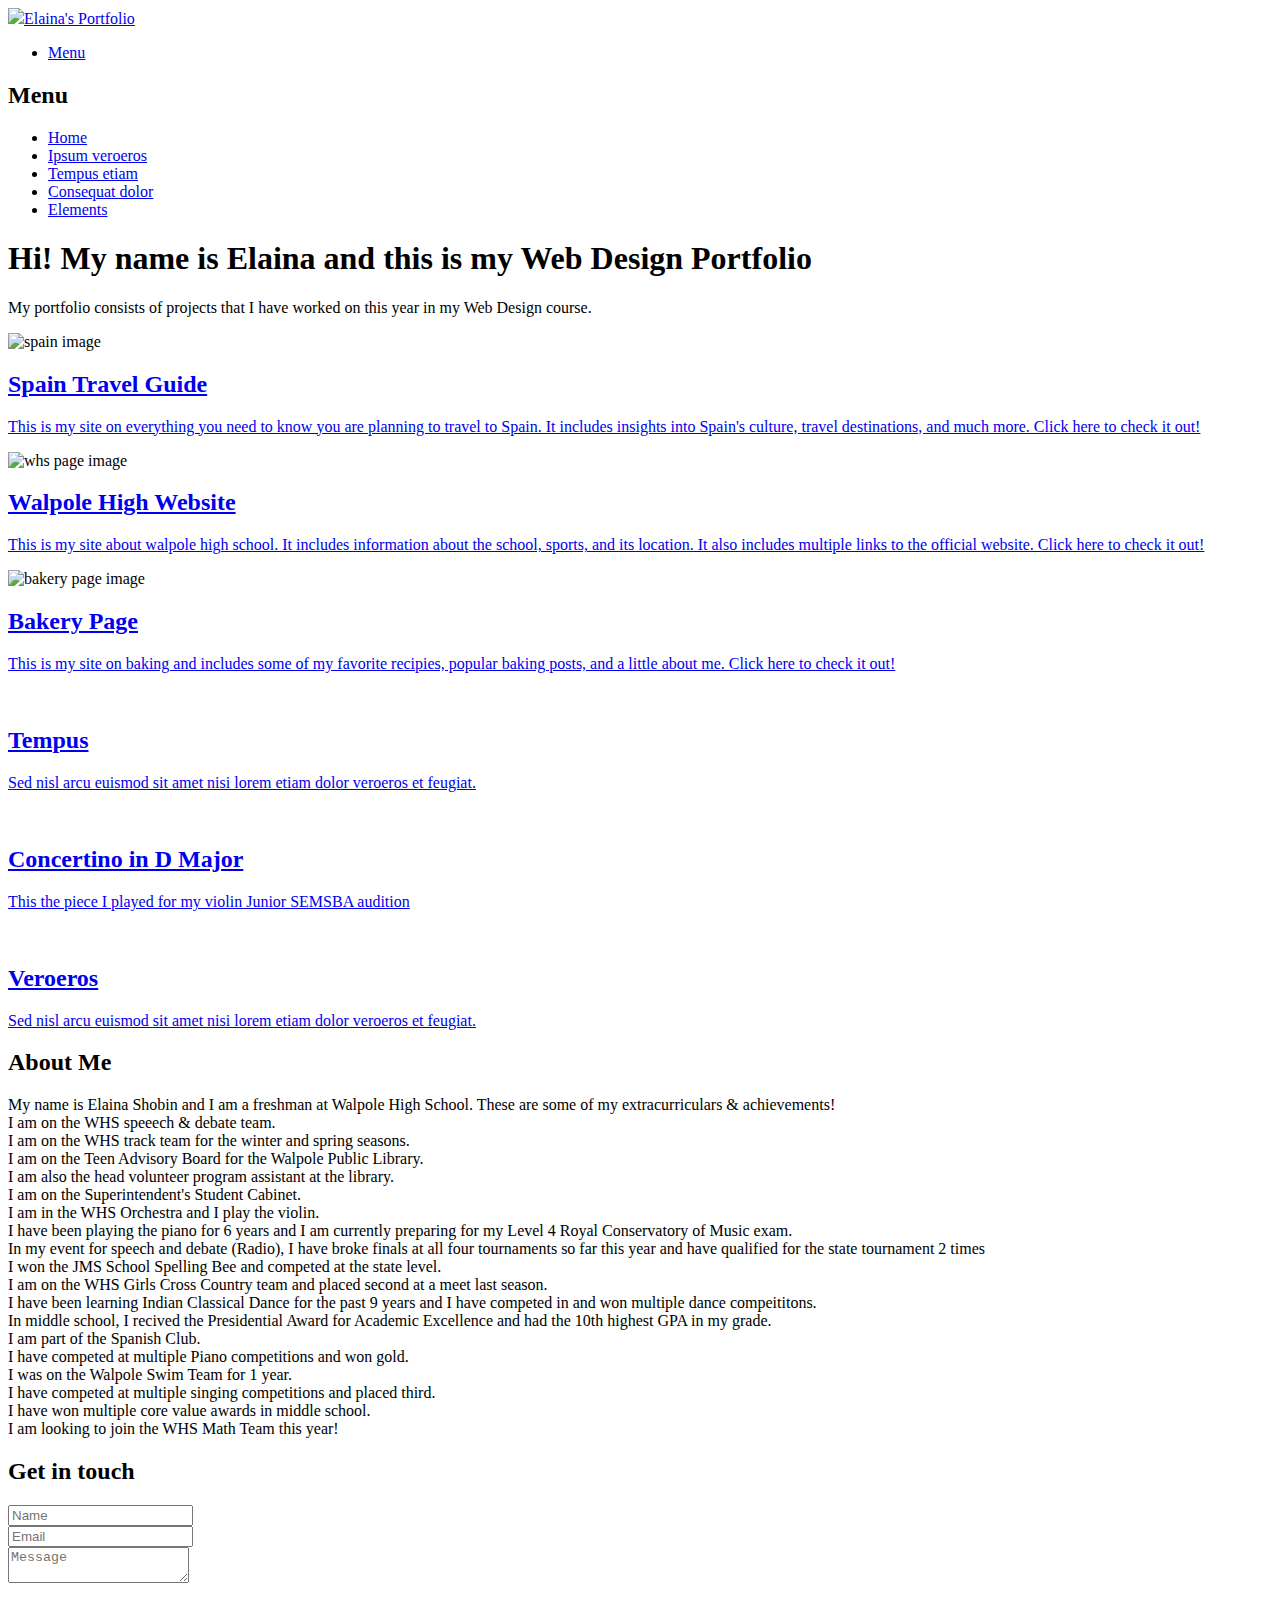
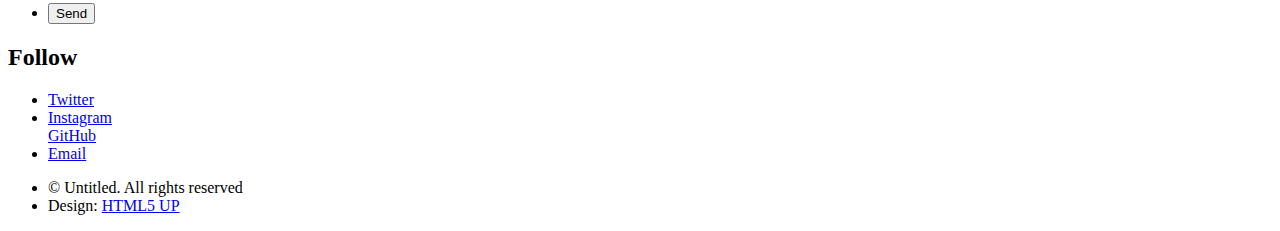
==== index.html @ ba22cdda "Add files via upload" ====
<!DOCTYPE HTML>
<!--
	Phantom by HTML5 UP
	html5up.net | @ajlkn
	Free for personal and commercial use under the CCA 3.0 license (html5up.net/license)
-->
<html>
	<head>
		<title>Elaina's Portfolio</title>
		<meta charset="utf-8" />
		<meta name="viewport" content="width=device-width, initial-scale=1, user-scalable=no" />
		<link rel="stylesheet" href="assets/css/main.css" />
		<noscript><link rel="stylesheet" href="assets/css/noscript.css" /></noscript>
	</head>
	<body class="is-preload">
		<!-- Wrapper -->
			<div id="wrapper">

				<!-- Header -->
					<header id="header">
						<div class="inner">

							<!-- Logo -->
								<a href="index.html" class="logo">
									<img src="images/Elaina Shobin (1).png" <h1>Elaina's Portfolio</h1>
								</a>

							<!-- Nav -->
								<nav>
									<ul>
										<li><a href="#menu">Menu</a></li>
									</ul>
								</nav>

						</div>
					</header>

				<!-- Menu -->
					<nav id="menu">
						<h2>Menu</h2>
						<ul>
							<li><a href="index.html">Home</a></li>
							<li><a href="generic.html">Ipsum veroeros</a></li>
							<li><a href="generic.html">Tempus etiam</a></li>
							<li><a href="generic.html">Consequat dolor</a></li>
							<li><a href="elements.html">Elements</a></li>
						</ul>
					</nav>

				<!-- Main -->
					<div id="main">
						<div class="inner">
							<header>
								<h1>Hi! My name is Elaina and this is my Web Design Portfolio</h1>
								<p>My portfolio consists of projects that I have worked on this year in my Web Design course.</p>
							</header>
							<section class="tiles">
								<article class="style1">
									<span class="image">
										<img src="images/spain.png" alt="spain image" />
									</span>
									<a href="generic.html">
										<h2>Spain Travel Guide</h2>
										<div class="content">
											<p>This is my site on everything you need to know you are planning to travel to Spain. It includes insights into Spain's culture, travel destinations, and much more. Click here to check it out! </p>
										</div>
									</a>
								</article>
								<article class="style2">
									<span class="image">
										<img src="images/whs_page.png" alt="whs page image" />
									</span>
									<a href="generic.html">
										<h2>Walpole High Website</h2>
										<div class="content">
											<p>This is my site about walpole high school. It includes information about the school, sports, and its location. It also includes multiple links to the official website. Click here to check it out!</p>
										</div>
									</a>
								</article>
								<article class="style3">
									<span class="image">
										<img src="images/bakery_img_FINAL.png" alt="bakery page image" />
									</span>
									<a href="generic.html">
										<h2>Bakery Page</h2>
										<div class="content">
											<p>This is my site on baking and includes some of my favorite recipies, popular baking posts, and a little about me. Click here to check it out!</p>
										</div>
									</a>
								</article>
								<article class="style4">
									<span class="image">
										<img src="images/pic04.jpg" alt="" />
									</span>
									<a href="generic.html">
										<h2>Tempus</h2>
										<div class="content">
											<p>Sed nisl arcu euismod sit amet nisi lorem etiam dolor veroeros et feugiat.</p>
										</div>
									</a>
								</article>
								<article class="style5">
									<span class="image">
										<img src="images/concertino-img_FINAL.png" alt="" />
									</span>
									<a href="generic.html">
										<h2>Concertino in D Major</h2>
										<div class="content">
											<p>This the piece I played for my violin Junior SEMSBA audition</p>
										</div>
									</a>
								</article>
								<article class="style6">
									<span class="image">
										<img src="images/pic06.jpg" alt="" />
									</span>
									<a href="generic.html">
										<h2>Veroeros</h2>
										<div class="content">
											<p>Sed nisl arcu euismod sit amet nisi lorem etiam dolor veroeros et feugiat.</p>
										</div>
									</a>
								</article>
							</section>
						</div>
					</div>

				<!-- Footer -->
					<footer id="footer">
						<div class="inner">
							<section>
								<h2>About Me</h2>
								<p>My name is Elaina Shobin and I am a freshman at Walpole High School. These are some of my extracurriculars  &  achievements!<br>
									I am on the WHS speeech & debate team.<br>I am on the WHS track team for the winter and spring seasons.<br>I am on the Teen Advisory Board for the Walpole Public Library.<br>I am also the head volunteer program assistant at the library.<br>I am on the Superintendent's Student Cabinet.<br>I am in the WHS Orchestra and I play the violin.<br>I have been playing the piano for 6 years and I am currently preparing for my Level 4 Royal Conservatory of Music exam.<br>In my event for speech and debate (Radio), I have broke finals at all four tournaments so far this year and have qualified for the state tournament 2 times<br>I won the JMS School Spelling Bee and competed at the state level.<br>I am on the WHS Girls Cross Country team and placed second at a meet last season.<br>	I have been learning Indian Classical Dance for the past 9 years and I have competed in and won multiple dance compeititons.<br>In middle school, I recived the Presidential Award for Academic Excellence and had the 10th highest GPA in my grade.<br>I am part of the Spanish Club.<br> I have competed at multiple Piano competitions and won gold.<br>I was on the Walpole Swim Team for 1 year.<br>I have competed at multiple singing competitions and placed third.<br>I have won multiple core value awards in middle school.<br>I am looking to join the WHS Math Team this year!
								</p>
								<h2>Get in touch</h2>
								<form method="post" action="#">
									<div class="fields">
										<div class="field half">
											<input type="text" name="name" id="name" placeholder="Name" />
										</div>
										<div class="field half">
											<input type="email" name="email" id="email" placeholder="Email" />
										</div>
										<div class="field">
											<textarea name="message" id="message" placeholder="Message"></textarea>
										</div>
									</div>
									<ul class="actions">
										<li><input type="submit" value="Send" class="primary" /></li>
									</ul>
								</form>
							</section>
							<section>
								<h2>Follow</h2>
								<ul class="icons">
									<li><a href="https://x.com/i/flow/login?redirect_after_login=%2Fwalpolehs" class="icon brands style2 fa-twitter"><span class="label">Twitter</span></a></li>
									<li><a href="https://www.instagram.com/walpolehighschool/?hl=en" class="icon brands style2 fa-instagram"><span class="label">Instagram</span></a></li
									<li><a href="https://github.com/eshobin/shobin" class="icon brands style2 fa-github"><span class="label">GitHub</span></a></li>
									<li><a href="https://mail.google.com/mail/u/0/#inbox?compose=GTvVlcSPFqvSFSxKJWTfqXMXwnQZLWRVCQTXRkSCLfzngDRxFCkPfwddgwDbdWrVbcLgDqBBcHBKj" class="icon solid style2 fa-envelope"><span class="label">Email</span></a></li>
								</ul>
							</section>
							<ul class="copyright">
								<li>&copy; Untitled. All rights reserved</li><li>Design: <a href="http://html5up.net">HTML5 UP</a></li>
							</ul>
						</div>
					</footer>

			</div>

		<!-- Scripts -->
			<script src="assets/js/jquery.min.js"></script>
			<script src="assets/js/browser.min.js"></script>
			<script src="assets/js/breakpoints.min.js"></script>
			<script src="assets/js/util.js"></script>
			<script src="assets/js/main.js"></script>

	</body>
</html>
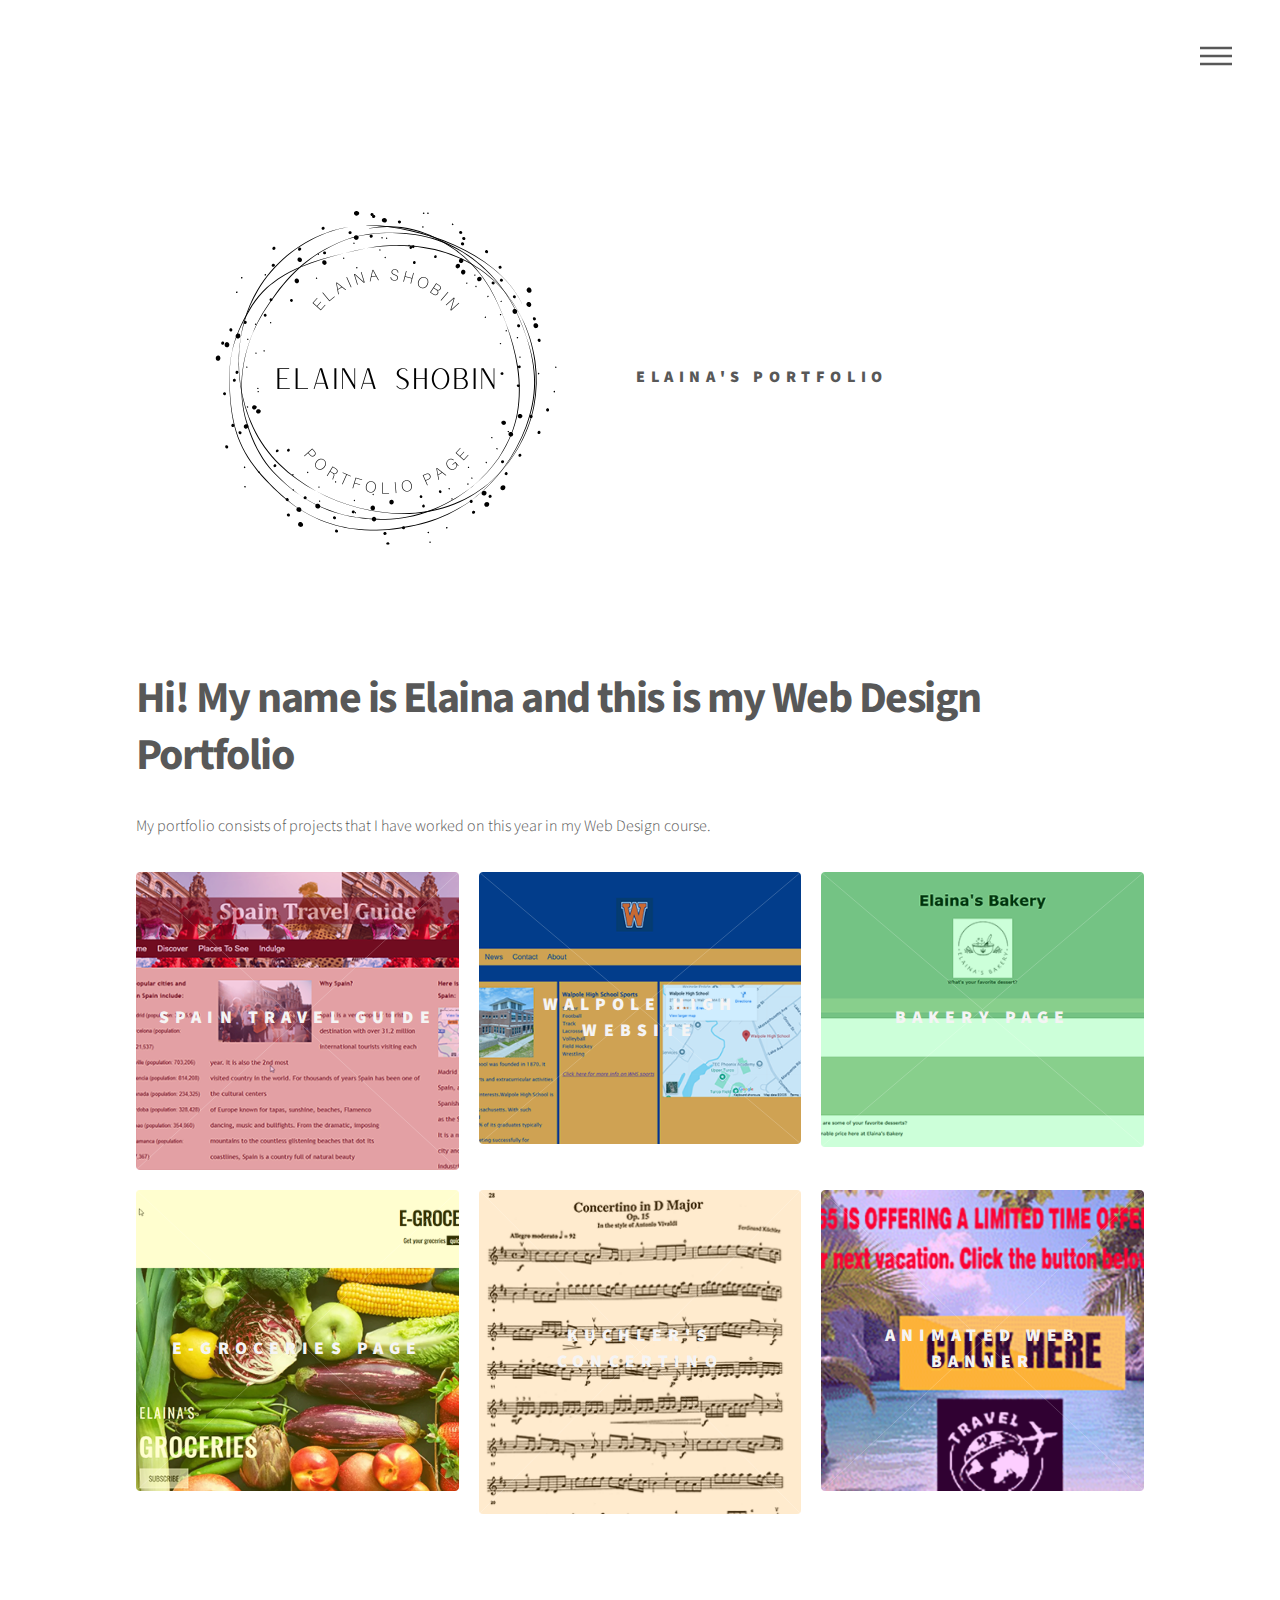
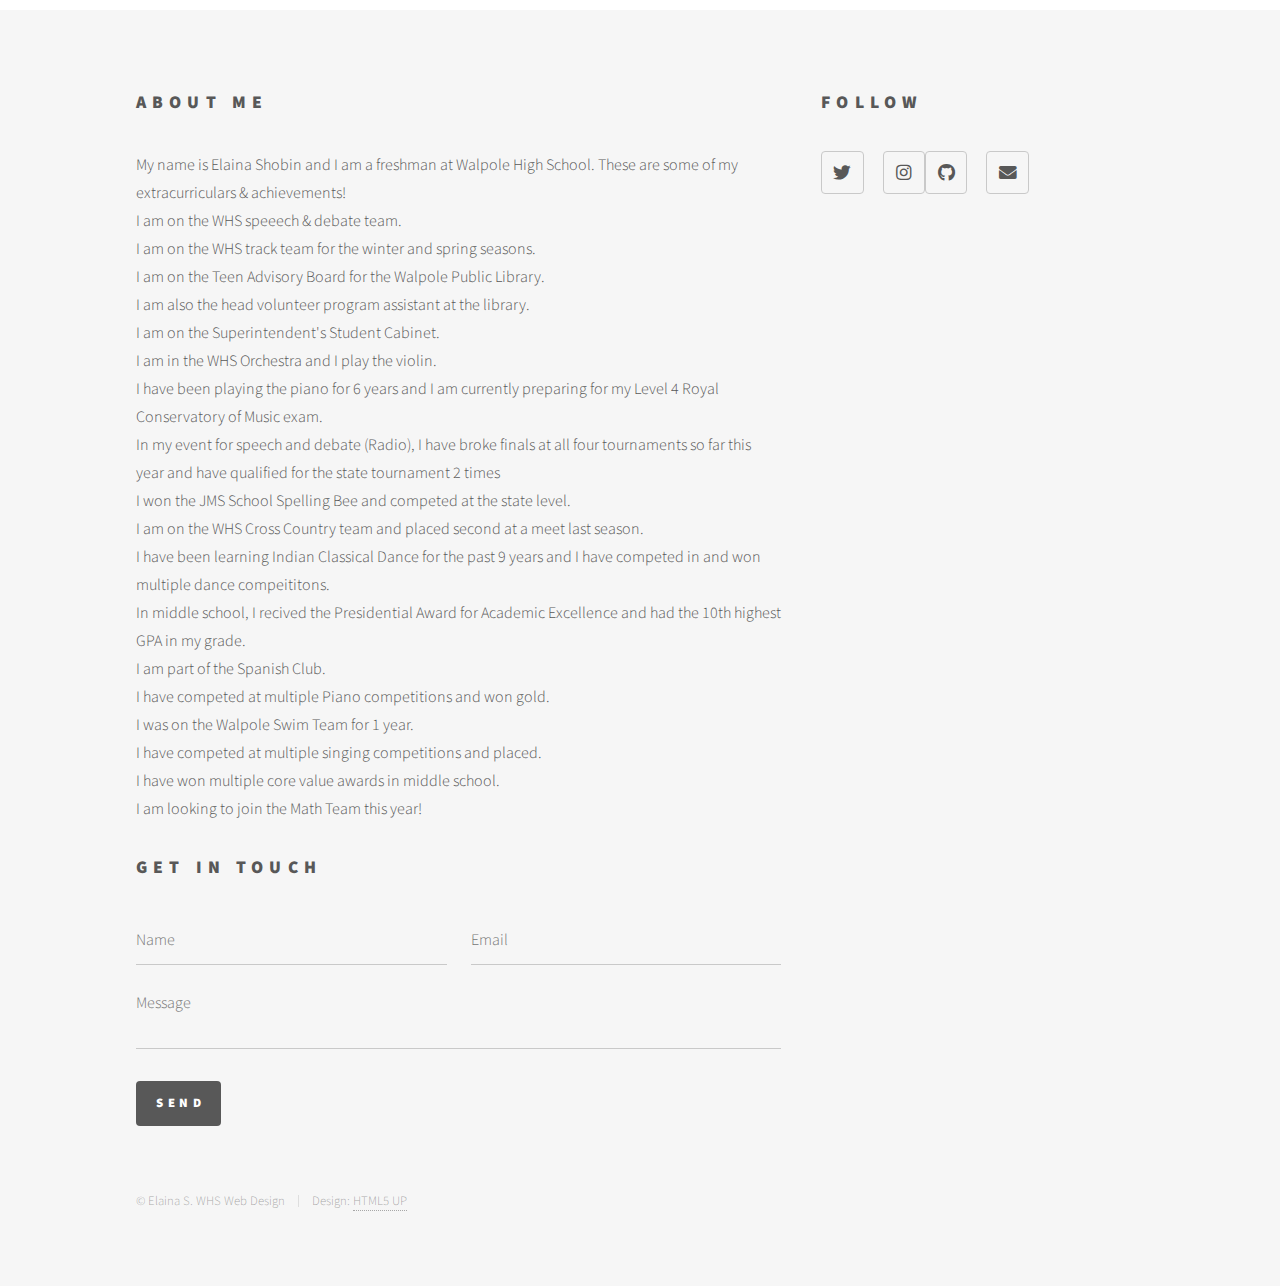
==== commit 89884b15: "Add files via upload" ====
--- a/index.html
+++ b/index.html
@@ -40,10 +40,12 @@
 						<h2>Menu</h2>
 						<ul>
 							<li><a href="index.html">Home</a></li>
-							<li><a href="generic.html">Ipsum veroeros</a></li>
-							<li><a href="generic.html">Tempus etiam</a></li>
-							<li><a href="generic.html">Consequat dolor</a></li>
-							<li><a href="elements.html">Elements</a></li>
+							<li><a href="https://eshobin.github.io/TravelSpain/">Spain Travel Guide</a></li>
+							<li><a href="https://eshobin.github.io/WHSpage/">Walpole High Website</a></li>
+							<li><a href="https://eshobin.github.io/OnePager/">Bakery Page</a></li>
+							<li><a href="https://eshobin.github.io/e-groceries/">E-Groceries Page</a></li>
+							<li><a href="generic.html">Concertino in D Major</a></li>
+							<li><a href="elements.html">Animated Web Banner</a></li>
 						</ul>
 					</nav>
 
@@ -59,7 +61,7 @@
 									<span class="image">
 										<img src="images/spain.png" alt="spain image" />
 									</span>
-									<a href="generic.html">
+									<a href="https://eshobin.github.io/TravelSpain/">
 										<h2>Spain Travel Guide</h2>
 										<div class="content">
 											<p>This is my site on everything you need to know you are planning to travel to Spain. It includes insights into Spain's culture, travel destinations, and much more. Click here to check it out! </p>
@@ -70,7 +72,7 @@
 									<span class="image">
 										<img src="images/whs_page.png" alt="whs page image" />
 									</span>
-									<a href="generic.html">
+									<a href="https://eshobin.github.io/WHSpage/">
 										<h2>Walpole High Website</h2>
 										<div class="content">
 											<p>This is my site about walpole high school. It includes information about the school, sports, and its location. It also includes multiple links to the official website. Click here to check it out!</p>
@@ -81,7 +83,7 @@
 									<span class="image">
 										<img src="images/bakery_img_FINAL.png" alt="bakery page image" />
 									</span>
-									<a href="generic.html">
+									<a href="https://eshobin.github.io/OnePager/">
 										<h2>Bakery Page</h2>
 										<div class="content">
 											<p>This is my site on baking and includes some of my favorite recipies, popular baking posts, and a little about me. Click here to check it out!</p>
@@ -90,34 +92,34 @@
 								</article>
 								<article class="style4">
 									<span class="image">
-										<img src="images/pic04.jpg" alt="" />
+										<img src="images/w3css_img.png" alt="e-groceries image" />
 									</span>
-									<a href="generic.html">
-										<h2>Tempus</h2>
+									<a href="https://eshobin.github.io/e-groceries/">
+										<h2>E-Groceries Page</h2>
 										<div class="content">
-											<p>Sed nisl arcu euismod sit amet nisi lorem etiam dolor veroeros et feugiat.</p>
+											<p>This is my w3css groceries site. It includes a few posts and information on upcoming sales and prices, as well as some new locations opening up soon. Click here to check it out!</p>
 										</div>
 									</a>
 								</article>
 								<article class="style5">
 									<span class="image">
-										<img src="images/concertino-img_FINAL.png" alt="" />
+										<img src="images/concertino-img_FINAL.png" alt="concertino image" />
 									</span>
 									<a href="generic.html">
-										<h2>Concertino in D Major</h2>
+										<h2>Kuchler's Concertino</h2>
 										<div class="content">
-											<p>This the piece I played for my violin Junior SEMSBA audition</p>
+											<p>This the piece I played for my violin Junior SEMSBA audition. Click here to check it out!</p>
 										</div>
 									</a>
 								</article>
 								<article class="style6">
 									<span class="image">
-										<img src="images/pic06.jpg" alt="" />
+										<img src="images/animatedBanner_img.png" alt="animated web banner image" />
 									</span>
-									<a href="generic.html">
-										<h2>Veroeros</h2>
+									<a href="images/creative_ad.gif">
+										<h2>Animated Web Banner</h2>
 										<div class="content">
-											<p>Sed nisl arcu euismod sit amet nisi lorem etiam dolor veroeros et feugiat.</p>
+											<p>This is an animated advertisement I created using Adobe Animate. It advertises for a travel agency and limited offer. Click here to check it out!</p>
 										</div>
 									</a>
 								</article>
@@ -131,7 +133,7 @@
 							<section>
 								<h2>About Me</h2>
 								<p>My name is Elaina Shobin and I am a freshman at Walpole High School. These are some of my extracurriculars  &  achievements!<br>
-									I am on the WHS speeech & debate team.<br>I am on the WHS track team for the winter and spring seasons.<br>I am on the Teen Advisory Board for the Walpole Public Library.<br>I am also the head volunteer program assistant at the library.<br>I am on the Superintendent's Student Cabinet.<br>I am in the WHS Orchestra and I play the violin.<br>I have been playing the piano for 6 years and I am currently preparing for my Level 4 Royal Conservatory of Music exam.<br>In my event for speech and debate (Radio), I have broke finals at all four tournaments so far this year and have qualified for the state tournament 2 times<br>I won the JMS School Spelling Bee and competed at the state level.<br>I am on the WHS Girls Cross Country team and placed second at a meet last season.<br>	I have been learning Indian Classical Dance for the past 9 years and I have competed in and won multiple dance compeititons.<br>In middle school, I recived the Presidential Award for Academic Excellence and had the 10th highest GPA in my grade.<br>I am part of the Spanish Club.<br> I have competed at multiple Piano competitions and won gold.<br>I was on the Walpole Swim Team for 1 year.<br>I have competed at multiple singing competitions and placed third.<br>I have won multiple core value awards in middle school.<br>I am looking to join the WHS Math Team this year!
+									I am on the WHS speeech & debate team.<br>I am on the WHS track team for the winter and spring seasons.<br>I am on the Teen Advisory Board for the Walpole Public Library.<br>I am also the head volunteer program assistant at the library.<br>I am on the Superintendent's Student Cabinet.<br>I am in the WHS Orchestra and I play the violin.<br>I have been playing the piano for 6 years and I am currently preparing for my Level 4 Royal Conservatory of Music exam.<br>In my event for speech and debate (Radio), I have broke finals at all four tournaments so far this year and have qualified for the state tournament 2 times<br>I won the JMS School Spelling Bee and competed at the state level.<br>I am on the WHS Cross Country team and placed second at a meet last season.<br>	I have been learning Indian Classical Dance for the past 9 years and I have competed in and won multiple dance compeititons.<br>In middle school, I recived the Presidential Award for Academic Excellence and had the 10th highest GPA in my grade.<br>I am part of the Spanish Club.<br> I have competed at multiple Piano competitions and won gold.<br>I was on the Walpole Swim Team for 1 year.<br>I have competed at multiple singing competitions and placed.<br>I have won multiple core value awards in middle school.<br>I am looking to join the Math Team this year!
 								</p>
 								<h2>Get in touch</h2>
 								<form method="post" action="#">
@@ -156,12 +158,12 @@
 								<ul class="icons">
 									<li><a href="https://x.com/i/flow/login?redirect_after_login=%2Fwalpolehs" class="icon brands style2 fa-twitter"><span class="label">Twitter</span></a></li>
 									<li><a href="https://www.instagram.com/walpolehighschool/?hl=en" class="icon brands style2 fa-instagram"><span class="label">Instagram</span></a></li
-									<li><a href="https://github.com/eshobin/shobin" class="icon brands style2 fa-github"><span class="label">GitHub</span></a></li>
+									<li><a href="https://github.com/eshobin" class="icon brands style2 fa-github"><span class="label">GitHub</span></a></li>
 									<li><a href="https://mail.google.com/mail/u/0/#inbox?compose=GTvVlcSPFqvSFSxKJWTfqXMXwnQZLWRVCQTXRkSCLfzngDRxFCkPfwddgwDbdWrVbcLgDqBBcHBKj" class="icon solid style2 fa-envelope"><span class="label">Email</span></a></li>
 								</ul>
 							</section>
 							<ul class="copyright">
-								<li>&copy; Untitled. All rights reserved</li><li>Design: <a href="http://html5up.net">HTML5 UP</a></li>
+								<li>&copy; Elaina S. WHS Web Design</li><li>Design: <a href="http://html5up.net">HTML5 UP</a></li>
 							</ul>
 						</div>
 					</footer>
--- a/assets/css/main.css
+++ b/assets/css/main.css
@@ -0,0 +1,3329 @@
+@import url(fontawesome-all.min.css);
+@import url("https://fonts.googleapis.com/css?family=Source+Sans+Pro:300,700,900");
+
+/*
+	Phantom by HTML5 UP
+	html5up.net | @ajlkn
+	Free for personal and commercial use under the CCA 3.0 license (html5up.net/license)
+*/
+
+html, body, div, span, applet, object,
+iframe, h1, h2, h3, h4, h5, h6, p, blockquote,
+pre, a, abbr, acronym, address, big, cite,
+code, del, dfn, em, img, ins, kbd, q, s, samp,
+small, strike, strong, sub, sup, tt, var, b,
+u, i, center, dl, dt, dd, ol, ul, li, fieldset,
+form, label, legend, table, caption, tbody,
+tfoot, thead, tr, th, td, article, aside,
+canvas, details, embed, figure, figcaption,
+footer, header, hgroup, menu, nav, output, ruby,
+section, summary, time, mark, audio, video {
+	margin: 0;
+	padding: 0;
+	border: 0;
+	font-size: 100%;
+	font: inherit;
+	vertical-align: baseline;}
+
+article, aside, details, figcaption, figure,
+footer, header, hgroup, menu, nav, section {
+	display: block;}
+
+body {
+	line-height: 1;
+}
+
+ol, ul {
+	list-style: none;
+}
+
+blockquote, q {
+	quotes: none;
+}
+
+	blockquote:before, blockquote:after, q:before, q:after {
+		content: '';
+		content: none;
+	}
+
+table {
+	border-collapse: collapse;
+	border-spacing: 0;
+}
+
+body {
+	-webkit-text-size-adjust: none;
+}
+
+mark {
+	background-color: transparent;
+	color: inherit;
+}
+
+input::-moz-focus-inner {
+	border: 0;
+	padding: 0;
+}
+
+input, select, textarea {
+	-moz-appearance: none;
+	-webkit-appearance: none;
+	-ms-appearance: none;
+	appearance: none;
+}
+
+/* Basic */
+
+	@-ms-viewport {
+		width: device-width;
+	}
+
+	body {
+		-ms-overflow-style: scrollbar;
+	}
+
+	@media screen and (max-width: 480px) {
+
+		html, body {
+			min-width: 320px;
+		}
+
+	}
+
+	html {
+		box-sizing: border-box;
+	}
+
+	*, *:before, *:after {
+		box-sizing: inherit;
+	}
+
+	body {
+		background: #ffffff;
+	}
+
+		body.is-preload *, body.is-preload *:before, body.is-preload *:after {
+			-moz-animation: none !important;
+			-webkit-animation: none !important;
+			-ms-animation: none !important;
+			animation: none !important;
+			-moz-transition: none !important;
+			-webkit-transition: none !important;
+			-ms-transition: none !important;
+			transition: none !important;
+		}
+
+/* Type */
+
+	body, input, select, textarea {
+		color: #585858;
+		font-family: "Source Sans Pro", Helvetica, sans-serif;
+		font-size: 16pt;
+		font-weight: 300;
+		line-height: 1.75;
+	}
+
+		@media screen and (max-width: 1680px) {
+
+			body, input, select, textarea {
+				font-size: 14pt;
+			}
+
+		}
+
+		@media screen and (max-width: 1280px) {
+
+			body, input, select, textarea {
+				font-size: 12pt;
+			}
+
+		}
+
+	a {
+		-moz-transition: border-bottom-color 0.2s ease, color 0.2s ease;
+		-webkit-transition: border-bottom-color 0.2s ease, color 0.2s ease;
+		-ms-transition: border-bottom-color 0.2s ease, color 0.2s ease;
+		transition: border-bottom-color 0.2s ease, color 0.2s ease;
+		text-decoration: none;
+		color: #585858;
+		border-bottom: dotted 1px rgba(88, 88, 88, 0.5);
+	}
+
+		a:hover {
+			border-bottom-color: transparent;
+			color: #f2849e00 !important;
+		}
+
+	strong, b {
+		font-weight: 900;
+	}
+
+	em, i {
+		font-style: italic;
+	}
+
+	p {
+		margin: 0 0 2em 0;
+	}
+
+	h1 {
+		font-size: 2.75em;
+		font-weight: 700;
+		line-height: 1.3;
+		margin: 0 0 1em 0;
+		letter-spacing: -0.035em;
+	}
+
+		h1 a {
+			color: inherit;
+		}
+
+		@media screen and (max-width: 736px) {
+
+			h1 {
+				font-size: 2em;
+				margin: 0 0 1em 0;
+			}
+
+		}
+
+		@media screen and (max-width: 360px) {
+
+			h1 {
+				font-size: 1.75em;
+			}
+
+		}
+
+	h2, h3, h4, h5, h6 {
+		font-weight: 900;
+		line-height: 1.5;
+		margin: 0 0 2em 0;
+		text-transform: uppercase;
+		letter-spacing: 0.35em;
+	}
+
+		h2 a, h3 a, h4 a, h5 a, h6 a {
+			color: inherit;
+		}
+
+	h2 {
+		font-size: 1.1em;
+	}
+
+	h3 {
+		font-size: 1em;
+	}
+
+	h4 {
+		font-size: 0.8em;
+	}
+
+	h5 {
+		font-size: 0.8em;
+	}
+
+	h6 {
+		font-size: 0.8em;
+	}
+
+	@media screen and (max-width: 980px) {
+
+		h1 br, h2 br, h3 br, h4 br, h5 br, h6 br {
+			display: none;
+		}
+
+	}
+
+	@media screen and (max-width: 736px) {
+
+		h2 {
+			font-size: 1em;
+		}
+
+		h3 {
+			font-size: 0.8em;
+		}
+
+	}
+
+	sub {
+		font-size: 0.8em;
+		position: relative;
+		top: 0.5em;
+	}
+
+	sup {
+		font-size: 0.8em;
+		position: relative;
+		top: -0.5em;
+	}
+
+	blockquote {
+		border-left: solid 4px #c9c9c9;
+		font-style: italic;
+		margin: 0 0 2em 0;
+		padding: 0.5em 0 0.5em 2em;
+	}
+
+	code {
+		background: rgba(144, 144, 144, 0.075);
+		border-radius: 4px;
+		border: solid 1px #c9c9c9;
+		font-family: "Courier New", monospace;
+		font-size: 0.9em;
+		margin: 0 0.25em;
+		padding: 0.25em 0.65em;
+	}
+
+	pre {
+		-webkit-overflow-scrolling: touch;
+		font-family: "Courier New", monospace;
+		font-size: 0.9em;
+		margin: 0 0 2em 0;
+	}
+
+		pre code {
+			display: block;
+			line-height: 1.75;
+			padding: 1em 1.5em;
+			overflow-x: auto;
+		}
+
+	hr {
+		border: 0;
+		border-bottom: solid 1px #c9c9c9;
+		margin: 2em 0;
+	}
+
+		hr.major {
+			margin: 3em 0;
+		}
+
+	.align-left {
+		text-align: left;
+	}
+
+	.align-center {
+		text-align: center;
+	}
+
+	.align-right {
+		text-align: right;
+	}
+
+/* Row */
+
+	.row {
+		display: flex;
+		flex-wrap: wrap;
+		box-sizing: border-box;
+		align-items: stretch;
+	}
+
+		.row > * {
+			box-sizing: border-box;
+		}
+
+		.row.gtr-uniform > * > :last-child {
+			margin-bottom: 0;
+		}
+
+		.row.aln-left {
+			justify-content: flex-start;
+		}
+
+		.row.aln-center {
+			justify-content: center;
+		}
+
+		.row.aln-right {
+			justify-content: flex-end;
+		}
+
+		.row.aln-top {
+			align-items: flex-start;
+		}
+
+		.row.aln-middle {
+			align-items: center;
+		}
+
+		.row.aln-bottom {
+			align-items: flex-end;
+		}
+
+		.row > .imp {
+			order: -1;
+		}
+
+		.row > .col-1 {
+			width: 8.33333%;
+		}
+
+		.row > .off-1 {
+			margin-left: 8.33333%;
+		}
+
+		.row > .col-2 {
+			width: 16.66667%;
+		}
+
+		.row > .off-2 {
+			margin-left: 16.66667%;
+		}
+
+		.row > .col-3 {
+			width: 25%;
+		}
+
+		.row > .off-3 {
+			margin-left: 25%;
+		}
+
+		.row > .col-4 {
+			width: 33.33333%;
+		}
+
+		.row > .off-4 {
+			margin-left: 33.33333%;
+		}
+
+		.row > .col-5 {
+			width: 41.66667%;
+		}
+
+		.row > .off-5 {
+			margin-left: 41.66667%;
+		}
+
+		.row > .col-6 {
+			width: 50%;
+		}
+
+		.row > .off-6 {
+			margin-left: 50%;
+		}
+
+		.row > .col-7 {
+			width: 58.33333%;
+		}
+
+		.row > .off-7 {
+			margin-left: 58.33333%;
+		}
+
+		.row > .col-8 {
+			width: 66.66667%;
+		}
+
+		.row > .off-8 {
+			margin-left: 66.66667%;
+		}
+
+		.row > .col-9 {
+			width: 75%;
+		}
+
+		.row > .off-9 {
+			margin-left: 75%;
+		}
+
+		.row > .col-10 {
+			width: 83.33333%;
+		}
+
+		.row > .off-10 {
+			margin-left: 83.33333%;
+		}
+
+		.row > .col-11 {
+			width: 91.66667%;
+		}
+
+		.row > .off-11 {
+			margin-left: 91.66667%;
+		}
+
+		.row > .col-12 {
+			width: 100%;
+		}
+
+		.row > .off-12 {
+			margin-left: 100%;
+		}
+
+		.row.gtr-0 {
+			margin-top: 0;
+			margin-left: 0em;
+		}
+
+			.row.gtr-0 > * {
+				padding: 0 0 0 0em;
+			}
+
+			.row.gtr-0.gtr-uniform {
+				margin-top: 0em;
+			}
+
+				.row.gtr-0.gtr-uniform > * {
+					padding-top: 0em;
+				}
+
+		.row.gtr-25 {
+			margin-top: 0;
+			margin-left: -0.5em;
+		}
+
+			.row.gtr-25 > * {
+				padding: 0 0 0 0.5em;
+			}
+
+			.row.gtr-25.gtr-uniform {
+				margin-top: -0.5em;
+			}
+
+				.row.gtr-25.gtr-uniform > * {
+					padding-top: 0.5em;
+				}
+
+		.row.gtr-50 {
+			margin-top: 0;
+			margin-left: -1em;
+		}
+
+			.row.gtr-50 > * {
+				padding: 0 0 0 1em;
+			}
+
+			.row.gtr-50.gtr-uniform {
+				margin-top: -1em;
+			}
+
+				.row.gtr-50.gtr-uniform > * {
+					padding-top: 1em;
+				}
+
+		.row {
+			margin-top: 0;
+			margin-left: -2em;
+		}
+
+			.row > * {
+				padding: 0 0 0 2em;
+			}
+
+			.row.gtr-uniform {
+				margin-top: -2em;
+			}
+
+				.row.gtr-uniform > * {
+					padding-top: 2em;
+				}
+
+		.row.gtr-150 {
+			margin-top: 0;
+			margin-left: -3em;
+		}
+
+			.row.gtr-150 > * {
+				padding: 0 0 0 3em;
+			}
+
+			.row.gtr-150.gtr-uniform {
+				margin-top: -3em;
+			}
+
+				.row.gtr-150.gtr-uniform > * {
+					padding-top: 3em;
+				}
+
+		.row.gtr-200 {
+			margin-top: 0;
+			margin-left: -4em;
+		}
+
+			.row.gtr-200 > * {
+				padding: 0 0 0 4em;
+			}
+
+			.row.gtr-200.gtr-uniform {
+				margin-top: -4em;
+			}
+
+				.row.gtr-200.gtr-uniform > * {
+					padding-top: 4em;
+				}
+
+		@media screen and (max-width: 1680px) {
+
+			.row {
+				display: flex;
+				flex-wrap: wrap;
+				box-sizing: border-box;
+				align-items: stretch;
+			}
+
+				.row > * {
+					box-sizing: border-box;
+				}
+
+				.row.gtr-uniform > * > :last-child {
+					margin-bottom: 0;
+				}
+
+				.row.aln-left {
+					justify-content: flex-start;
+				}
+
+				.row.aln-center {
+					justify-content: center;
+				}
+
+				.row.aln-right {
+					justify-content: flex-end;
+				}
+
+				.row.aln-top {
+					align-items: flex-start;
+				}
+
+				.row.aln-middle {
+					align-items: center;
+				}
+
+				.row.aln-bottom {
+					align-items: flex-end;
+				}
+
+				.row > .imp-xlarge {
+					order: -1;
+				}
+
+				.row > .col-1-xlarge {
+					width: 8.33333%;
+				}
+
+				.row > .off-1-xlarge {
+					margin-left: 8.33333%;
+				}
+
+				.row > .col-2-xlarge {
+					width: 16.66667%;
+				}
+
+				.row > .off-2-xlarge {
+					margin-left: 16.66667%;
+				}
+
+				.row > .col-3-xlarge {
+					width: 25%;
+				}
+
+				.row > .off-3-xlarge {
+					margin-left: 25%;
+				}
+
+				.row > .col-4-xlarge {
+					width: 33.33333%;
+				}
+
+				.row > .off-4-xlarge {
+					margin-left: 33.33333%;
+				}
+
+				.row > .col-5-xlarge {
+					width: 41.66667%;
+				}
+
+				.row > .off-5-xlarge {
+					margin-left: 41.66667%;
+				}
+
+				.row > .col-6-xlarge {
+					width: 50%;
+				}
+
+				.row > .off-6-xlarge {
+					margin-left: 50%;
+				}
+
+				.row > .col-7-xlarge {
+					width: 58.33333%;
+				}
+
+				.row > .off-7-xlarge {
+					margin-left: 58.33333%;
+				}
+
+				.row > .col-8-xlarge {
+					width: 66.66667%;
+				}
+
+				.row > .off-8-xlarge {
+					margin-left: 66.66667%;
+				}
+
+				.row > .col-9-xlarge {
+					width: 75%;
+				}
+
+				.row > .off-9-xlarge {
+					margin-left: 75%;
+				}
+
+				.row > .col-10-xlarge {
+					width: 83.33333%;
+				}
+
+				.row > .off-10-xlarge {
+					margin-left: 83.33333%;
+				}
+
+				.row > .col-11-xlarge {
+					width: 91.66667%;
+				}
+
+				.row > .off-11-xlarge {
+					margin-left: 91.66667%;
+				}
+
+				.row > .col-12-xlarge {
+					width: 100%;
+				}
+
+				.row > .off-12-xlarge {
+					margin-left: 100%;
+				}
+
+				.row.gtr-0 {
+					margin-top: 0;
+					margin-left: 0em;
+				}
+
+					.row.gtr-0 > * {
+						padding: 0 0 0 0em;
+					}
+
+					.row.gtr-0.gtr-uniform {
+						margin-top: 0em;
+					}
+
+						.row.gtr-0.gtr-uniform > * {
+							padding-top: 0em;
+						}
+
+				.row.gtr-25 {
+					margin-top: 0;
+					margin-left: -0.5em;
+				}
+
+					.row.gtr-25 > * {
+						padding: 0 0 0 0.5em;
+					}
+
+					.row.gtr-25.gtr-uniform {
+						margin-top: -0.5em;
+					}
+
+						.row.gtr-25.gtr-uniform > * {
+							padding-top: 0.5em;
+						}
+
+				.row.gtr-50 {
+					margin-top: 0;
+					margin-left: -1em;
+				}
+
+					.row.gtr-50 > * {
+						padding: 0 0 0 1em;
+					}
+
+					.row.gtr-50.gtr-uniform {
+						margin-top: -1em;
+					}
+
+						.row.gtr-50.gtr-uniform > * {
+							padding-top: 1em;
+						}
+
+				.row {
+					margin-top: 0;
+					margin-left: -2em;
+				}
+
+					.row > * {
+						padding: 0 0 0 2em;
+					}
+
+					.row.gtr-uniform {
+						margin-top: -2em;
+					}
+
+						.row.gtr-uniform > * {
+							padding-top: 2em;
+						}
+
+				.row.gtr-150 {
+					margin-top: 0;
+					margin-left: -3em;
+				}
+
+					.row.gtr-150 > * {
+						padding: 0 0 0 3em;
+					}
+
+					.row.gtr-150.gtr-uniform {
+						margin-top: -3em;
+					}
+
+						.row.gtr-150.gtr-uniform > * {
+							padding-top: 3em;
+						}
+
+				.row.gtr-200 {
+					margin-top: 0;
+					margin-left: -4em;
+				}
+
+					.row.gtr-200 > * {
+						padding: 0 0 0 4em;
+					}
+
+					.row.gtr-200.gtr-uniform {
+						margin-top: -4em;
+					}
+
+						.row.gtr-200.gtr-uniform > * {
+							padding-top: 4em;
+						}
+
+		}
+
+		@media screen and (max-width: 1280px) {
+
+			.row {
+				display: flex;
+				flex-wrap: wrap;
+				box-sizing: border-box;
+				align-items: stretch;
+			}
+
+				.row > * {
+					box-sizing: border-box;
+				}
+
+				.row.gtr-uniform > * > :last-child {
+					margin-bottom: 0;
+				}
+
+				.row.aln-left {
+					justify-content: flex-start;
+				}
+
+				.row.aln-center {
+					justify-content: center;
+				}
+
+				.row.aln-right {
+					justify-content: flex-end;
+				}
+
+				.row.aln-top {
+					align-items: flex-start;
+				}
+
+				.row.aln-middle {
+					align-items: center;
+				}
+
+				.row.aln-bottom {
+					align-items: flex-end;
+				}
+
+				.row > .imp-large {
+					order: -1;
+				}
+
+				.row > .col-1-large {
+					width: 8.33333%;
+				}
+
+				.row > .off-1-large {
+					margin-left: 8.33333%;
+				}
+
+				.row > .col-2-large {
+					width: 16.66667%;
+				}
+
+				.row > .off-2-large {
+					margin-left: 16.66667%;
+				}
+
+				.row > .col-3-large {
+					width: 25%;
+				}
+
+				.row > .off-3-large {
+					margin-left: 25%;
+				}
+
+				.row > .col-4-large {
+					width: 33.33333%;
+				}
+
+				.row > .off-4-large {
+					margin-left: 33.33333%;
+				}
+
+				.row > .col-5-large {
+					width: 41.66667%;
+				}
+
+				.row > .off-5-large {
+					margin-left: 41.66667%;
+				}
+
+				.row > .col-6-large {
+					width: 50%;
+				}
+
+				.row > .off-6-large {
+					margin-left: 50%;
+				}
+
+				.row > .col-7-large {
+					width: 58.33333%;
+				}
+
+				.row > .off-7-large {
+					margin-left: 58.33333%;
+				}
+
+				.row > .col-8-large {
+					width: 66.66667%;
+				}
+
+				.row > .off-8-large {
+					margin-left: 66.66667%;
+				}
+
+				.row > .col-9-large {
+					width: 75%;
+				}
+
+				.row > .off-9-large {
+					margin-left: 75%;
+				}
+
+				.row > .col-10-large {
+					width: 83.33333%;
+				}
+
+				.row > .off-10-large {
+					margin-left: 83.33333%;
+				}
+
+				.row > .col-11-large {
+					width: 91.66667%;
+				}
+
+				.row > .off-11-large {
+					margin-left: 91.66667%;
+				}
+
+				.row > .col-12-large {
+					width: 100%;
+				}
+
+				.row > .off-12-large {
+					margin-left: 100%;
+				}
+
+				.row.gtr-0 {
+					margin-top: 0;
+					margin-left: 0em;
+				}
+
+					.row.gtr-0 > * {
+						padding: 0 0 0 0em;
+					}
+
+					.row.gtr-0.gtr-uniform {
+						margin-top: 0em;
+					}
+
+						.row.gtr-0.gtr-uniform > * {
+							padding-top: 0em;
+						}
+
+				.row.gtr-25 {
+					margin-top: 0;
+					margin-left: -0.5em;
+				}
+
+					.row.gtr-25 > * {
+						padding: 0 0 0 0.5em;
+					}
+
+					.row.gtr-25.gtr-uniform {
+						margin-top: -0.5em;
+					}
+
+						.row.gtr-25.gtr-uniform > * {
+							padding-top: 0.5em;
+						}
+
+				.row.gtr-50 {
+					margin-top: 0;
+					margin-left: -1em;
+				}
+
+					.row.gtr-50 > * {
+						padding: 0 0 0 1em;
+					}
+
+					.row.gtr-50.gtr-uniform {
+						margin-top: -1em;
+					}
+
+						.row.gtr-50.gtr-uniform > * {
+							padding-top: 1em;
+						}
+
+				.row {
+					margin-top: 0;
+					margin-left: -2em;
+				}
+
+					.row > * {
+						padding: 0 0 0 2em;
+					}
+
+					.row.gtr-uniform {
+						margin-top: -2em;
+					}
+
+						.row.gtr-uniform > * {
+							padding-top: 2em;
+						}
+
+				.row.gtr-150 {
+					margin-top: 0;
+					margin-left: -3em;
+				}
+
+					.row.gtr-150 > * {
+						padding: 0 0 0 3em;
+					}
+
+					.row.gtr-150.gtr-uniform {
+						margin-top: -3em;
+					}
+
+						.row.gtr-150.gtr-uniform > * {
+							padding-top: 3em;
+						}
+
+				.row.gtr-200 {
+					margin-top: 0;
+					margin-left: -4em;
+				}
+
+					.row.gtr-200 > * {
+						padding: 0 0 0 4em;
+					}
+
+					.row.gtr-200.gtr-uniform {
+						margin-top: -4em;
+					}
+
+						.row.gtr-200.gtr-uniform > * {
+							padding-top: 4em;
+						}
+
+		}
+
+		@media screen and (max-width: 980px) {
+
+			.row {
+				display: flex;
+				flex-wrap: wrap;
+				box-sizing: border-box;
+				align-items: stretch;
+			}
+
+				.row > * {
+					box-sizing: border-box;
+				}
+
+				.row.gtr-uniform > * > :last-child {
+					margin-bottom: 0;
+				}
+
+				.row.aln-left {
+					justify-content: flex-start;
+				}
+
+				.row.aln-center {
+					justify-content: center;
+				}
+
+				.row.aln-right {
+					justify-content: flex-end;
+				}
+
+				.row.aln-top {
+					align-items: flex-start;
+				}
+
+				.row.aln-middle {
+					align-items: center;
+				}
+
+				.row.aln-bottom {
+					align-items: flex-end;
+				}
+
+				.row > .imp-medium {
+					order: -1;
+				}
+
+				.row > .col-1-medium {
+					width: 8.33333%;
+				}
+
+				.row > .off-1-medium {
+					margin-left: 8.33333%;
+				}
+
+				.row > .col-2-medium {
+					width: 16.66667%;
+				}
+
+				.row > .off-2-medium {
+					margin-left: 16.66667%;
+				}
+
+				.row > .col-3-medium {
+					width: 25%;
+				}
+
+				.row > .off-3-medium {
+					margin-left: 25%;
+				}
+
+				.row > .col-4-medium {
+					width: 33.33333%;
+				}
+
+				.row > .off-4-medium {
+					margin-left: 33.33333%;
+				}
+
+				.row > .col-5-medium {
+					width: 41.66667%;
+				}
+
+				.row > .off-5-medium {
+					margin-left: 41.66667%;
+				}
+
+				.row > .col-6-medium {
+					width: 50%;
+				}
+
+				.row > .off-6-medium {
+					margin-left: 50%;
+				}
+
+				.row > .col-7-medium {
+					width: 58.33333%;
+				}
+
+				.row > .off-7-medium {
+					margin-left: 58.33333%;
+				}
+
+				.row > .col-8-medium {
+					width: 66.66667%;
+				}
+
+				.row > .off-8-medium {
+					margin-left: 66.66667%;
+				}
+
+				.row > .col-9-medium {
+					width: 75%;
+				}
+
+				.row > .off-9-medium {
+					margin-left: 75%;
+				}
+
+				.row > .col-10-medium {
+					width: 83.33333%;
+				}
+
+				.row > .off-10-medium {
+					margin-left: 83.33333%;
+				}
+
+				.row > .col-11-medium {
+					width: 91.66667%;
+				}
+
+				.row > .off-11-medium {
+					margin-left: 91.66667%;
+				}
+
+				.row > .col-12-medium {
+					width: 100%;
+				}
+
+				.row > .off-12-medium {
+					margin-left: 100%;
+				}
+
+				.row.gtr-0 {
+					margin-top: 0;
+					margin-left: 0em;
+				}
+
+					.row.gtr-0 > * {
+						padding: 0 0 0 0em;
+					}
+
+					.row.gtr-0.gtr-uniform {
+						margin-top: 0em;
+					}
+
+						.row.gtr-0.gtr-uniform > * {
+							padding-top: 0em;
+						}
+
+				.row.gtr-25 {
+					margin-top: 0;
+					margin-left: -0.375em;
+				}
+
+					.row.gtr-25 > * {
+						padding: 0 0 0 0.375em;
+					}
+
+					.row.gtr-25.gtr-uniform {
+						margin-top: -0.375em;
+					}
+
+						.row.gtr-25.gtr-uniform > * {
+							padding-top: 0.375em;
+						}
+
+				.row.gtr-50 {
+					margin-top: 0;
+					margin-left: -0.75em;
+				}
+
+					.row.gtr-50 > * {
+						padding: 0 0 0 0.75em;
+					}
+
+					.row.gtr-50.gtr-uniform {
+						margin-top: -0.75em;
+					}
+
+						.row.gtr-50.gtr-uniform > * {
+							padding-top: 0.75em;
+						}
+
+				.row {
+					margin-top: 0;
+					margin-left: -1.5em;
+				}
+
+					.row > * {
+						padding: 0 0 0 1.5em;
+					}
+
+					.row.gtr-uniform {
+						margin-top: -1.5em;
+					}
+
+						.row.gtr-uniform > * {
+							padding-top: 1.5em;
+						}
+
+				.row.gtr-150 {
+					margin-top: 0;
+					margin-left: -2.25em;
+				}
+
+					.row.gtr-150 > * {
+						padding: 0 0 0 2.25em;
+					}
+
+					.row.gtr-150.gtr-uniform {
+						margin-top: -2.25em;
+					}
+
+						.row.gtr-150.gtr-uniform > * {
+							padding-top: 2.25em;
+						}
+
+				.row.gtr-200 {
+					margin-top: 0;
+					margin-left: -3em;
+				}
+
+					.row.gtr-200 > * {
+						padding: 0 0 0 3em;
+					}
+
+					.row.gtr-200.gtr-uniform {
+						margin-top: -3em;
+					}
+
+						.row.gtr-200.gtr-uniform > * {
+							padding-top: 3em;
+						}
+
+		}
+
+		@media screen and (max-width: 736px) {
+
+			.row {
+				display: flex;
+				flex-wrap: wrap;
+				box-sizing: border-box;
+				align-items: stretch;
+			}
+
+				.row > * {
+					box-sizing: border-box;
+				}
+
+				.row.gtr-uniform > * > :last-child {
+					margin-bottom: 0;
+				}
+
+				.row.aln-left {
+					justify-content: flex-start;
+				}
+
+				.row.aln-center {
+					justify-content: center;
+				}
+
+				.row.aln-right {
+					justify-content: flex-end;
+				}
+
+				.row.aln-top {
+					align-items: flex-start;
+				}
+
+				.row.aln-middle {
+					align-items: center;
+				}
+
+				.row.aln-bottom {
+					align-items: flex-end;
+				}
+
+				.row > .imp-small {
+					order: -1;
+				}
+
+				.row > .col-1-small {
+					width: 8.33333%;
+				}
+
+				.row > .off-1-small {
+					margin-left: 8.33333%;
+				}
+
+				.row > .col-2-small {
+					width: 16.66667%;
+				}
+
+				.row > .off-2-small {
+					margin-left: 16.66667%;
+				}
+
+				.row > .col-3-small {
+					width: 25%;
+				}
+
+				.row > .off-3-small {
+					margin-left: 25%;
+				}
+
+				.row > .col-4-small {
+					width: 33.33333%;
+				}
+
+				.row > .off-4-small {
+					margin-left: 33.33333%;
+				}
+
+				.row > .col-5-small {
+					width: 41.66667%;
+				}
+
+				.row > .off-5-small {
+					margin-left: 41.66667%;
+				}
+
+				.row > .col-6-small {
+					width: 50%;
+				}
+
+				.row > .off-6-small {
+					margin-left: 50%;
+				}
+
+				.row > .col-7-small {
+					width: 58.33333%;
+				}
+
+				.row > .off-7-small {
+					margin-left: 58.33333%;
+				}
+
+				.row > .col-8-small {
+					width: 66.66667%;
+				}
+
+				.row > .off-8-small {
+					margin-left: 66.66667%;
+				}
+
+				.row > .col-9-small {
+					width: 75%;
+				}
+
+				.row > .off-9-small {
+					margin-left: 75%;
+				}
+
+				.row > .col-10-small {
+					width: 83.33333%;
+				}
+
+				.row > .off-10-small {
+					margin-left: 83.33333%;
+				}
+
+				.row > .col-11-small {
+					width: 91.66667%;
+				}
+
+				.row > .off-11-small {
+					margin-left: 91.66667%;
+				}
+
+				.row > .col-12-small {
+					width: 100%;
+				}
+
+				.row > .off-12-small {
+					margin-left: 100%;
+				}
+
+				.row.gtr-0 {
+					margin-top: 0;
+					margin-left: 0em;
+				}
+
+					.row.gtr-0 > * {
+						padding: 0 0 0 0em;
+					}
+
+					.row.gtr-0.gtr-uniform {
+						margin-top: 0em;
+					}
+
+						.row.gtr-0.gtr-uniform > * {
+							padding-top: 0em;
+						}
+
+				.row.gtr-25 {
+					margin-top: 0;
+					margin-left: -0.25em;
+				}
+
+					.row.gtr-25 > * {
+						padding: 0 0 0 0.25em;
+					}
+
+					.row.gtr-25.gtr-uniform {
+						margin-top: -0.25em;
+					}
+
+						.row.gtr-25.gtr-uniform > * {
+							padding-top: 0.25em;
+						}
+
+				.row.gtr-50 {
+					margin-top: 0;
+					margin-left: -0.5em;
+				}
+
+					.row.gtr-50 > * {
+						padding: 0 0 0 0.5em;
+					}
+
+					.row.gtr-50.gtr-uniform {
+						margin-top: -0.5em;
+					}
+
+						.row.gtr-50.gtr-uniform > * {
+							padding-top: 0.5em;
+						}
+
+				.row {
+					margin-top: 0;
+					margin-left: -1em;
+				}
+
+					.row > * {
+						padding: 0 0 0 1em;
+					}
+
+					.row.gtr-uniform {
+						margin-top: -1em;
+					}
+
+						.row.gtr-uniform > * {
+							padding-top: 1em;
+						}
+
+				.row.gtr-150 {
+					margin-top: 0;
+					margin-left: -1.5em;
+				}
+
+					.row.gtr-150 > * {
+						padding: 0 0 0 1.5em;
+					}
+
+					.row.gtr-150.gtr-uniform {
+						margin-top: -1.5em;
+					}
+
+						.row.gtr-150.gtr-uniform > * {
+							padding-top: 1.5em;
+						}
+
+				.row.gtr-200 {
+					margin-top: 0;
+					margin-left: -2em;
+				}
+
+					.row.gtr-200 > * {
+						padding: 0 0 0 2em;
+					}
+
+					.row.gtr-200.gtr-uniform {
+						margin-top: -2em;
+					}
+
+						.row.gtr-200.gtr-uniform > * {
+							padding-top: 2em;
+						}
+
+		}
+
+		@media screen and (max-width: 480px) {
+
+			.row {
+				display: flex;
+				flex-wrap: wrap;
+				box-sizing: border-box;
+				align-items: stretch;
+			}
+
+				.row > * {
+					box-sizing: border-box;
+				}
+
+				.row.gtr-uniform > * > :last-child {
+					margin-bottom: 0;
+				}
+
+				.row.aln-left {
+					justify-content: flex-start;
+				}
+
+				.row.aln-center {
+					justify-content: center;
+				}
+
+				.row.aln-right {
+					justify-content: flex-end;
+				}
+
+				.row.aln-top {
+					align-items: flex-start;
+				}
+
+				.row.aln-middle {
+					align-items: center;
+				}
+
+				.row.aln-bottom {
+					align-items: flex-end;
+				}
+
+				.row > .imp-xsmall {
+					order: -1;
+				}
+
+				.row > .col-1-xsmall {
+					width: 8.33333%;
+				}
+
+				.row > .off-1-xsmall {
+					margin-left: 8.33333%;
+				}
+
+				.row > .col-2-xsmall {
+					width: 16.66667%;
+				}
+
+				.row > .off-2-xsmall {
+					margin-left: 16.66667%;
+				}
+
+				.row > .col-3-xsmall {
+					width: 25%;
+				}
+
+				.row > .off-3-xsmall {
+					margin-left: 25%;
+				}
+
+				.row > .col-4-xsmall {
+					width: 33.33333%;
+				}
+
+				.row > .off-4-xsmall {
+					margin-left: 33.33333%;
+				}
+
+				.row > .col-5-xsmall {
+					width: 41.66667%;
+				}
+
+				.row > .off-5-xsmall {
+					margin-left: 41.66667%;
+				}
+
+				.row > .col-6-xsmall {
+					width: 50%;
+				}
+
+				.row > .off-6-xsmall {
+					margin-left: 50%;
+				}
+
+				.row > .col-7-xsmall {
+					width: 58.33333%;
+				}
+
+				.row > .off-7-xsmall {
+					margin-left: 58.33333%;
+				}
+
+				.row > .col-8-xsmall {
+					width: 66.66667%;
+				}
+
+				.row > .off-8-xsmall {
+					margin-left: 66.66667%;
+				}
+
+				.row > .col-9-xsmall {
+					width: 75%;
+				}
+
+				.row > .off-9-xsmall {
+					margin-left: 75%;
+				}
+
+				.row > .col-10-xsmall {
+					width: 83.33333%;
+				}
+
+				.row > .off-10-xsmall {
+					margin-left: 83.33333%;
+				}
+
+				.row > .col-11-xsmall {
+					width: 91.66667%;
+				}
+
+				.row > .off-11-xsmall {
+					margin-left: 91.66667%;
+				}
+
+				.row > .col-12-xsmall {
+					width: 100%;
+				}
+
+				.row > .off-12-xsmall {
+					margin-left: 100%;
+				}
+
+				.row.gtr-0 {
+					margin-top: 0;
+					margin-left: 0em;
+				}
+
+					.row.gtr-0 > * {
+						padding: 0 0 0 0em;
+					}
+
+					.row.gtr-0.gtr-uniform {
+						margin-top: 0em;
+					}
+
+						.row.gtr-0.gtr-uniform > * {
+							padding-top: 0em;
+						}
+
+				.row.gtr-25 {
+					margin-top: 0;
+					margin-left: -0.25em;
+				}
+
+					.row.gtr-25 > * {
+						padding: 0 0 0 0.25em;
+					}
+
+					.row.gtr-25.gtr-uniform {
+						margin-top: -0.25em;
+					}
+
+						.row.gtr-25.gtr-uniform > * {
+							padding-top: 0.25em;
+						}
+
+				.row.gtr-50 {
+					margin-top: 0;
+					margin-left: -0.5em;
+				}
+
+					.row.gtr-50 > * {
+						padding: 0 0 0 0.5em;
+					}
+
+					.row.gtr-50.gtr-uniform {
+						margin-top: -0.5em;
+					}
+
+						.row.gtr-50.gtr-uniform > * {
+							padding-top: 0.5em;
+						}
+
+				.row {
+					margin-top: 0;
+					margin-left: -1em;
+				}
+
+					.row > * {
+						padding: 0 0 0 1em;
+					}
+
+					.row.gtr-uniform {
+						margin-top: -1em;
+					}
+
+						.row.gtr-uniform > * {
+							padding-top: 1em;
+						}
+
+				.row.gtr-150 {
+					margin-top: 0;
+					margin-left: -1.5em;
+				}
+
+					.row.gtr-150 > * {
+						padding: 0 0 0 1.5em;
+					}
+
+					.row.gtr-150.gtr-uniform {
+						margin-top: -1.5em;
+					}
+
+						.row.gtr-150.gtr-uniform > * {
+							padding-top: 1.5em;
+						}
+
+				.row.gtr-200 {
+					margin-top: 0;
+					margin-left: -2em;
+				}
+
+					.row.gtr-200 > * {
+						padding: 0 0 0 2em;
+					}
+
+					.row.gtr-200.gtr-uniform {
+						margin-top: -2em;
+					}
+
+						.row.gtr-200.gtr-uniform > * {
+							padding-top: 2em;
+						}
+
+		}
+
+/* Section/Article */
+
+	section.special, article.special {
+		text-align: center;
+	}
+
+	header p {
+		margin-top: -1em;
+	}
+
+	@media screen and (max-width: 736px) {
+
+		header p {
+			margin-top: 0;
+		}
+
+	}
+
+/* Icon */
+
+	.icon {
+		text-decoration: none;
+		border-bottom: none;
+		position: relative;
+	}
+
+		.icon:before {
+			-moz-osx-font-smoothing: grayscale;
+			-webkit-font-smoothing: antialiased;
+			display: inline-block;
+			font-style: normal;
+			font-variant: normal;
+			text-rendering: auto;
+			line-height: 1;
+			text-transform: none !important;
+			font-family: 'Font Awesome 5 Free';
+			font-weight: 400;
+		}
+
+		.icon > .label {
+			display: none;
+		}
+
+		.icon:before {
+			line-height: inherit;
+		}
+
+		.icon.solid:before {
+			font-weight: 900;
+		}
+
+		.icon.brands:before {
+			font-family: 'Font Awesome 5 Brands';
+		}
+
+		.icon.style2 {
+			-moz-transition: background-color 0.2s ease-in-out, color 0.2s ease-in-out, border-color 0.2s ease-in-out;
+			-webkit-transition: background-color 0.2s ease-in-out, color 0.2s ease-in-out, border-color 0.2s ease-in-out;
+			-ms-transition: background-color 0.2s ease-in-out, color 0.2s ease-in-out, border-color 0.2s ease-in-out;
+			transition: background-color 0.2s ease-in-out, color 0.2s ease-in-out, border-color 0.2s ease-in-out;
+			background-color: transparent;
+			border: solid 1px #c9c9c9;
+			border-radius: 4px;
+			width: 2.65em;
+			height: 2.65em;
+			display: inline-block;
+			text-align: center;
+			line-height: 2.65em;
+			color: inherit;
+		}
+
+			.icon.style2:before {
+				font-size: 1.1em;
+			}
+
+			.icon.style2:hover {
+				color: #f2849e00;
+				border-color: #8b838300;
+			}
+
+			.icon.style2:active {
+				background-color: rgba(242, 132, 158, 0.1);
+			}
+
+/* List */
+
+	ol {
+		list-style: decimal;
+		margin: 0 0 2em 0;
+		padding-left: 1.25em;
+	}
+
+		ol li {
+			padding-left: 0.25em;
+		}
+
+	ul {
+		list-style: disc;
+		margin: 0 0 2em 0;
+		padding-left: 1em;
+	}
+
+		ul li {
+			padding-left: 0.5em;
+		}
+
+		ul.alt {
+			list-style: none;
+			padding-left: 0;
+		}
+
+			ul.alt li {
+				border-top: solid 1px #c9c9c9;
+				padding: 0.5em 0;
+			}
+
+				ul.alt li:first-child {
+					border-top: 0;
+					padding-top: 0;
+				}
+
+	dl {
+		margin: 0 0 2em 0;
+	}
+
+		dl dt {
+			display: block;
+			font-weight: 900;
+			margin: 0 0 1em 0;
+		}
+
+		dl dd {
+			margin-left: 2em;
+		}
+
+/* Actions */
+
+	ul.actions {
+		display: -moz-flex;
+		display: -webkit-flex;
+		display: -ms-flex;
+		display: flex;
+		cursor: default;
+		list-style: none;
+		margin-left: -1em;
+		padding-left: 0;
+	}
+
+		ul.actions li {
+			padding: 0 0 0 1em;
+			vertical-align: middle;
+		}
+
+		ul.actions.special {
+			-moz-justify-content: center;
+			-webkit-justify-content: center;
+			-ms-justify-content: center;
+			justify-content: center;
+			width: 100%;
+			margin-left: 0;
+		}
+
+			ul.actions.special li:first-child {
+				padding-left: 0;
+			}
+
+		ul.actions.stacked {
+			-moz-flex-direction: column;
+			-webkit-flex-direction: column;
+			-ms-flex-direction: column;
+			flex-direction: column;
+			margin-left: 0;
+		}
+
+			ul.actions.stacked li {
+				padding: 1.3em 0 0 0;
+			}
+
+				ul.actions.stacked li:first-child {
+					padding-top: 0;
+				}
+
+		ul.actions.fit {
+			width: calc(100% + 1em);
+		}
+
+			ul.actions.fit li {
+				-moz-flex-grow: 1;
+				-webkit-flex-grow: 1;
+				-ms-flex-grow: 1;
+				flex-grow: 1;
+				-moz-flex-shrink: 1;
+				-webkit-flex-shrink: 1;
+				-ms-flex-shrink: 1;
+				flex-shrink: 1;
+				width: 100%;
+			}
+
+				ul.actions.fit li > * {
+					width: 100%;
+				}
+
+			ul.actions.fit.stacked {
+				width: 100%;
+			}
+
+		@media screen and (max-width: 480px) {
+
+			ul.actions:not(.fixed) {
+				-moz-flex-direction: column;
+				-webkit-flex-direction: column;
+				-ms-flex-direction: column;
+				flex-direction: column;
+				margin-left: 0;
+				width: 100% !important;
+			}
+
+				ul.actions:not(.fixed) li {
+					-moz-flex-grow: 1;
+					-webkit-flex-grow: 1;
+					-ms-flex-grow: 1;
+					flex-grow: 1;
+					-moz-flex-shrink: 1;
+					-webkit-flex-shrink: 1;
+					-ms-flex-shrink: 1;
+					flex-shrink: 1;
+					padding: 1em 0 0 0;
+					text-align: center;
+					width: 100%;
+				}
+
+					ul.actions:not(.fixed) li > * {
+						width: 100%;
+					}
+
+					ul.actions:not(.fixed) li:first-child {
+						padding-top: 0;
+					}
+
+					ul.actions:not(.fixed) li input[type="submit"],
+					ul.actions:not(.fixed) li input[type="reset"],
+					ul.actions:not(.fixed) li input[type="button"],
+					ul.actions:not(.fixed) li button,
+					ul.actions:not(.fixed) li .button {
+						width: 100%;
+					}
+
+						ul.actions:not(.fixed) li input[type="submit"].icon:before,
+						ul.actions:not(.fixed) li input[type="reset"].icon:before,
+						ul.actions:not(.fixed) li input[type="button"].icon:before,
+						ul.actions:not(.fixed) li button.icon:before,
+						ul.actions:not(.fixed) li .button.icon:before {
+							margin-left: -0.5rem;
+						}
+
+		}
+
+/* Icons */
+
+	ul.icons {
+		cursor: default;
+		list-style: none;
+		padding-left: 0;
+		margin: -1em 0 2em -1em;
+	}
+
+		ul.icons li {
+			display: inline-block;
+			padding: 1em 0 0 1em;
+		}
+
+/* Form */
+
+	form {
+		margin: 0 0 2em 0;
+		overflow-x: hidden;
+	}
+
+		form > :last-child {
+			margin-bottom: 0;
+		}
+
+		form > .fields {
+			display: -moz-flex;
+			display: -webkit-flex;
+			display: -ms-flex;
+			display: flex;
+			-moz-flex-wrap: wrap;
+			-webkit-flex-wrap: wrap;
+			-ms-flex-wrap: wrap;
+			flex-wrap: wrap;
+			width: calc(100% + 3em);
+			margin: -1.5em 0 2em -1.5em;
+		}
+
+			form > .fields > .field {
+				-moz-flex-grow: 0;
+				-webkit-flex-grow: 0;
+				-ms-flex-grow: 0;
+				flex-grow: 0;
+				-moz-flex-shrink: 0;
+				-webkit-flex-shrink: 0;
+				-ms-flex-shrink: 0;
+				flex-shrink: 0;
+				padding: 1.5em 0 0 1.5em;
+				width: calc(100% - 1.5em);
+			}
+
+				form > .fields > .field.half {
+					width: calc(50% - 0.75em);
+				}
+
+				form > .fields > .field.third {
+					width: calc(100%/3 - 0.5em);
+				}
+
+				form > .fields > .field.quarter {
+					width: calc(25% - 0.375em);
+				}
+
+		@media screen and (max-width: 480px) {
+
+			form > .fields {
+				width: calc(100% + 3em);
+				margin: -1.5em 0 2em -1.5em;
+			}
+
+				form > .fields > .field {
+					padding: 1.5em 0 0 1.5em;
+					width: calc(100% - 1.5em);
+				}
+
+					form > .fields > .field.half {
+						width: calc(100% - 1.5em);
+					}
+
+					form > .fields > .field.third {
+						width: calc(100% - 1.5em);
+					}
+
+					form > .fields > .field.quarter {
+						width: calc(100% - 1.5em);
+					}
+
+		}
+
+	label {
+		display: block;
+		font-size: 0.9em;
+		font-weight: 900;
+		margin: 0 0 1em 0;
+	}
+
+	input[type="text"],
+	input[type="password"],
+	input[type="email"],
+	input[type="tel"],
+	select,
+	textarea {
+		-moz-appearance: none;
+		-webkit-appearance: none;
+		-ms-appearance: none;
+		appearance: none;
+		background-color: transparent;
+		border: none;
+		border-radius: 0;
+		border-bottom: solid 1px #c9c9c9;
+		color: inherit;
+		display: block;
+		outline: 0;
+		padding: 0;
+		text-decoration: none;
+		width: 100%;
+	}
+
+		input[type="text"]:invalid,
+		input[type="password"]:invalid,
+		input[type="email"]:invalid,
+		input[type="tel"]:invalid,
+		select:invalid,
+		textarea:invalid {
+			box-shadow: none;
+		}
+
+		input[type="text"]:focus,
+		input[type="password"]:focus,
+		input[type="email"]:focus,
+		input[type="tel"]:focus,
+		select:focus,
+		textarea:focus {
+			border-bottom-color: #f2849e;
+			box-shadow: inset 0 -1px 0 0 #f2849e;
+		}
+
+	select {
+		background-image: url("data:image/svg+xml;charset=utf8,%3Csvg xmlns='http://www.w3.org/2000/svg' width='40' height='40' preserveAspectRatio='none' viewBox='0 0 40 40'%3E%3Cpath d='M9.4,12.3l10.4,10.4l10.4-10.4c0.2-0.2,0.5-0.4,0.9-0.4c0.3,0,0.6,0.1,0.9,0.4l3.3,3.3c0.2,0.2,0.4,0.5,0.4,0.9 c0,0.4-0.1,0.6-0.4,0.9L20.7,31.9c-0.2,0.2-0.5,0.4-0.9,0.4c-0.3,0-0.6-0.1-0.9-0.4L4.3,17.3c-0.2-0.2-0.4-0.5-0.4-0.9 c0-0.4,0.1-0.6,0.4-0.9l3.3-3.3c0.2-0.2,0.5-0.4,0.9-0.4S9.1,12.1,9.4,12.3z' fill='%23c9c9c9' /%3E%3C/svg%3E");
+		background-size: 1.25rem;
+		background-repeat: no-repeat;
+		background-position: calc(100% - 1rem) center;
+		height: 3em;
+		padding-right: 3em;
+		text-overflow: ellipsis;
+	}
+
+		select option {
+			background: #ffffff;
+		}
+
+		select:focus::-ms-value {
+			background-color: transparent;
+		}
+
+		select::-ms-expand {
+			display: none;
+		}
+
+	input[type="text"],
+	input[type="password"],
+	input[type="email"],
+	select {
+		height: 3em;
+	}
+
+	textarea {
+		padding: 0;
+		min-height: 3.75em;
+	}
+
+	input[type="checkbox"],
+	input[type="radio"] {
+		-moz-appearance: none;
+		-webkit-appearance: none;
+		-ms-appearance: none;
+		appearance: none;
+		display: block;
+		float: left;
+		margin-right: -2em;
+		opacity: 0;
+		width: 1em;
+		z-index: -1;
+	}
+
+		input[type="checkbox"] + label,
+		input[type="radio"] + label {
+			text-decoration: none;
+			color: #585858;
+			cursor: pointer;
+			display: inline-block;
+			font-size: 1em;
+			font-weight: 300;
+			padding-left: 2.55em;
+			padding-right: 0.75em;
+			position: relative;
+		}
+
+			input[type="checkbox"] + label:before,
+			input[type="radio"] + label:before {
+				-moz-osx-font-smoothing: grayscale;
+				-webkit-font-smoothing: antialiased;
+				display: inline-block;
+				font-style: normal;
+				font-variant: normal;
+				text-rendering: auto;
+				line-height: 1;
+				text-transform: none !important;
+				font-family: 'Font Awesome 5 Free';
+				font-weight: 900;
+			}
+
+			input[type="checkbox"] + label:before,
+			input[type="radio"] + label:before {
+				border-radius: 4px;
+				border: solid 1px #c9c9c9;
+				content: '';
+				display: inline-block;
+				font-size: 0.8em;
+				height: 2.25em;
+				left: 0;
+				line-height: 2.25em;
+				position: absolute;
+				text-align: center;
+				top: 0;
+				width: 2.25em;
+			}
+
+		input[type="checkbox"]:checked + label:before,
+		input[type="radio"]:checked + label:before {
+			background: #585858;
+			border-color: #585858;
+			color: #ffffff;
+			content: '\f00c';
+		}
+
+		input[type="checkbox"]:focus + label:before,
+		input[type="radio"]:focus + label:before {
+			border-color: #f2849e;
+			box-shadow: 0 0 0 1px #f2849e;
+		}
+
+	input[type="checkbox"] + label:before {
+		border-radius: 4px;
+	}
+
+	input[type="radio"] + label:before {
+		border-radius: 100%;
+	}
+
+/* Box */
+
+	.box {
+		border-radius: 4px;
+		border: solid 1px #c9c9c9;
+		margin-bottom: 2em;
+		padding: 1.5em;
+	}
+
+		.box > :last-child,
+		.box > :last-child > :last-child,
+		.box > :last-child > :last-child > :last-child {
+			margin-bottom: 0;
+		}
+
+		.box.alt {
+			border: 0;
+			border-radius: 0;
+			padding: 0;
+		}
+
+/* Image */
+
+	.image {
+		border-radius: 4px;
+		border: 0;
+		display: inline-block;
+		position: relative;
+	}
+
+		.image img {
+			border-radius: 4px;
+			display: block;
+		}
+
+		.image.left, .image.right {
+			max-width: 40%;
+		}
+
+			.image.left img, .image.right img {
+				width: 100%;
+			}
+
+		.image.left {
+			float: left;
+			padding: 0 1.5em 1em 0;
+			top: 0.25em;
+		}
+
+		.image.right {
+			float: right;
+			padding: 0 0 1em 1.5em;
+			top: 0.25em;
+		}
+
+		.image.fit {
+			display: block;
+			margin: 0 0 2em 0;
+			width: 100%;
+		}
+
+			.image.fit img {
+				width: 100%;
+			}
+
+		.image.main {
+			display: block;
+			margin: 0 0 3em 0;
+			width: 100%;
+		}
+
+			.image.main img {
+				width: 100%;
+			}
+
+			@media screen and (max-width: 736px) {
+
+				.image.main {
+					margin: 0 0 2em 0;
+				}
+
+			}
+
+/* Table */
+
+	.table-wrapper {
+		-webkit-overflow-scrolling: touch;
+		overflow-x: auto;
+	}
+
+	table {
+		margin: 0 0 2em 0;
+		width: 100%;
+	}
+
+		table tbody tr {
+			border: solid 1px #c9c9c9;
+			border-left: 0;
+			border-right: 0;
+		}
+
+			table tbody tr:nth-child(2n + 1) {
+				background-color: rgba(144, 144, 144, 0.075);
+			}
+
+		table td {
+			padding: 0.75em 0.75em;
+		}
+
+		table th {
+			font-size: 0.9em;
+			font-weight: 900;
+			padding: 0 0.75em 0.75em 0.75em;
+			text-align: left;
+		}
+
+		table thead {
+			border-bottom: solid 2px #c9c9c9;
+		}
+
+		table tfoot {
+			border-top: solid 2px #c9c9c9;
+		}
+
+		table.alt {
+			border-collapse: separate;
+		}
+
+			table.alt tbody tr td {
+				border: solid 1px #c9c9c9;
+				border-left-width: 0;
+				border-top-width: 0;
+			}
+
+				table.alt tbody tr td:first-child {
+					border-left-width: 1px;
+				}
+
+			table.alt tbody tr:first-child td {
+				border-top-width: 1px;
+			}
+
+			table.alt thead {
+				border-bottom: 0;
+			}
+
+			table.alt tfoot {
+				border-top: 0;
+			}
+
+/* Button */
+
+	input[type="submit"],
+	input[type="reset"],
+	input[type="button"],
+	button,
+	.button {
+		-moz-appearance: none;
+		-webkit-appearance: none;
+		-ms-appearance: none;
+		appearance: none;
+		-moz-transition: background-color 0.2s ease-in-out, color 0.2s ease-in-out, box-shadow 0.2s ease-in-out;
+		-webkit-transition: background-color 0.2s ease-in-out, color 0.2s ease-in-out, box-shadow 0.2s ease-in-out;
+		-ms-transition: background-color 0.2s ease-in-out, color 0.2s ease-in-out, box-shadow 0.2s ease-in-out;
+		transition: background-color 0.2s ease-in-out, color 0.2s ease-in-out, box-shadow 0.2s ease-in-out;
+		background-color: transparent;
+		border-radius: 4px;
+		border: 0;
+		box-shadow: inset 0 0 0 2px #585858;
+		color: #585858 !important;
+		cursor: pointer;
+		display: inline-block;
+		font-size: 0.8em;
+		font-weight: 900;
+		height: 3.5em;
+		letter-spacing: 0.35em;
+		line-height: 3.45em;
+		overflow: hidden;
+		padding: 0 1.25em 0 1.6em;
+		text-align: center;
+		text-decoration: none;
+		text-overflow: ellipsis;
+		text-transform: uppercase;
+		white-space: nowrap;
+	}
+
+		input[type="submit"].icon:before,
+		input[type="reset"].icon:before,
+		input[type="button"].icon:before,
+		button.icon:before,
+		.button.icon:before {
+			margin-right: 0.5em;
+		}
+
+		input[type="submit"].fit,
+		input[type="reset"].fit,
+		input[type="button"].fit,
+		button.fit,
+		.button.fit {
+			width: 100%;
+		}
+
+		input[type="submit"]:hover,
+		input[type="reset"]:hover,
+		input[type="button"]:hover,
+		button:hover,
+		.button:hover {
+			color: #f2849e !important;
+			box-shadow: inset 0 0 0 2px #f2849e;
+		}
+
+		input[type="submit"]:active,
+		input[type="reset"]:active,
+		input[type="button"]:active,
+		button:active,
+		.button:active {
+			background-color: rgba(242, 132, 158, 0.1);
+		}
+
+		input[type="submit"].small,
+		input[type="reset"].small,
+		input[type="button"].small,
+		button.small,
+		.button.small {
+			font-size: 0.6em;
+		}
+
+		input[type="submit"].large,
+		input[type="reset"].large,
+		input[type="button"].large,
+		button.large,
+		.button.large {
+			font-size: 1em;
+		}
+
+		input[type="submit"].primary,
+		input[type="reset"].primary,
+		input[type="button"].primary,
+		button.primary,
+		.button.primary {
+			box-shadow: none;
+			background-color: #585858;
+			color: #ffffff !important;
+		}
+
+			input[type="submit"].primary:hover,
+			input[type="reset"].primary:hover,
+			input[type="button"].primary:hover,
+			button.primary:hover,
+			.button.primary:hover {
+				background-color: #f2849e;
+			}
+
+			input[type="submit"].primary:active,
+			input[type="reset"].primary:active,
+			input[type="button"].primary:active,
+			button.primary:active,
+			.button.primary:active {
+				background-color: #ee5f81;
+			}
+
+		input[type="submit"].disabled, input[type="submit"]:disabled,
+		input[type="reset"].disabled,
+		input[type="reset"]:disabled,
+		input[type="button"].disabled,
+		input[type="button"]:disabled,
+		button.disabled,
+		button:disabled,
+		.button.disabled,
+		.button:disabled {
+			pointer-events: none;
+			opacity: 0.25;
+		}
+
+/* Tiles */
+
+	.tiles {
+		display: -moz-flex;
+		display: -webkit-flex;
+		display: -ms-flex;
+		display: flex;
+		-moz-flex-wrap: wrap;
+		-webkit-flex-wrap: wrap;
+		-ms-flex-wrap: wrap;
+		flex-wrap: wrap;
+		postiion: relative;
+		margin: -2.5em 0 0 -2.5em;
+	}
+
+		.tiles article {
+			-moz-transition: -moz-transform 0.5s ease, opacity 0.5s ease;
+			-webkit-transition: -webkit-transform 0.5s ease, opacity 0.5s ease;
+			-ms-transition: -ms-transform 0.5s ease, opacity 0.5s ease;
+			transition: transform 0.5s ease, opacity 0.5s ease;
+			position: relative;
+			width: calc(33.33333% - 2.5em);
+			margin: 2.5em 0 0 2.5em;
+		}
+
+			.tiles article > .image {
+				-moz-transition: -moz-transform 0.5s ease;
+				-webkit-transition: -webkit-transform 0.5s ease;
+				-ms-transition: -ms-transform 0.5s ease;
+				transition: transform 0.5s ease;
+				position: relative;
+				display: block;
+				width: 100%;
+				border-radius: 4px;
+				overflow: hidden;
+			}
+
+				.tiles article > .image img {
+					display: block;
+					width: 100%;
+				}
+
+				.tiles article > .image:before {
+					pointer-events: none;
+					-moz-transition: background-color 0.5s ease, opacity 0.5s ease;
+					-webkit-transition: background-color 0.5s ease, opacity 0.5s ease;
+					-ms-transition: background-color 0.5s ease, opacity 0.5s ease;
+					transition: background-color 0.5s ease, opacity 0.5s ease;
+					content: '';
+					display: block;
+					position: absolute;
+					top: 0;
+					left: 0;
+					width: 100%;
+					height: 100%;
+					opacity: 1.0;
+					z-index: 1;
+					opacity: 0.2;
+				}
+
+				.tiles article > .image:after {
+					pointer-events: none;
+					-moz-transition: opacity 0.5s ease;
+					-webkit-transition: opacity 0.5s ease;
+					-ms-transition: opacity 0.5s ease;
+					transition: opacity 0.5s ease;
+					content: '';
+					display: block;
+					position: absolute;
+					top: 0;
+					left: 0;
+					width: 100%;
+					height: 100%;
+					background-image: url("data:image/svg+xml;charset=utf8,%3Csvg xmlns='http://www.w3.org/2000/svg' width='100' height='100' viewBox='0 0 100 100' preserveAspectRatio='none'%3E%3Cstyle%3Eline %7B stroke-width: 0.25px%3B stroke: %23ffffff%3B %7D%3C/style%3E%3Cline x1='0' y1='0' x2='100' y2='100' /%3E%3Cline x1='100' y1='0' x2='0' y2='100' /%3E%3C/svg%3E");
+					background-position: center;
+					background-repeat: no-repeat;
+					background-size: 100% 100%;
+					opacity: 0.25;
+					z-index: 2;
+				}
+
+			.tiles article > a {
+				display: -moz-flex;
+				display: -webkit-flex;
+				display: -ms-flex;
+				display: flex;
+				-moz-flex-direction: column;
+				-webkit-flex-direction: column;
+				-ms-flex-direction: column;
+				flex-direction: column;
+				-moz-align-items: center;
+				-webkit-align-items: center;
+				-ms-align-items: center;
+				align-items: center;
+				-moz-justify-content: center;
+				-webkit-justify-content: center;
+				-ms-justify-content: center;
+				justify-content: center;
+				-moz-transition: background-color 0.5s ease, -moz-transform 0.5s ease;
+				-webkit-transition: background-color 0.5s ease, -webkit-transform 0.5s ease;
+				-ms-transition: background-color 0.5s ease, -ms-transform 0.5s ease;
+				transition: background-color 0.5s ease, transform 0.5s ease;
+				position: absolute;
+				top: 0;
+				left: 0;
+				width: 100%;
+				height: 100%;
+				padding: 1em;
+				border-radius: 4px;
+				border-bottom: 0;
+				color: #f5f4f4;
+				text-align: center;
+				text-decoration: none;
+				z-index: 3;
+			}
+
+				.tiles article > a > :last-child {
+					margin: 0;
+				}
+
+				.tiles article > a:hover {
+					color: #ffffff !important;
+				}
+
+				.tiles article > a h2 {
+					margin: 0;
+				}
+
+				.tiles article > a .content {
+					-moz-transition: max-height 0.5s ease, opacity 0.5s ease;
+					-webkit-transition: max-height 0.5s ease, opacity 0.5s ease;
+					-ms-transition: max-height 0.5s ease, opacity 0.5s ease;
+					transition: max-height 0.5s ease, opacity 0.5s ease;
+					width: 100%;
+					max-height: 0;
+					line-height: 1.5;
+					margin-top: 0.35em;
+					opacity: 0;
+				}
+
+					.tiles article > a .content > :last-child {
+						margin-bottom: 0;
+					}
+
+			.tiles article.style1 > .image:before {
+				background-color: #df157a;
+			}
+
+			.tiles article.style2 > .image:before {
+				background-color: #0ea7ff;
+			}
+
+			.tiles article.style3 > .image:before {
+				background-color: #01fd40;
+			}
+
+			.tiles article.style4 > .image:before {
+				background-color: #fffb09fb;
+			}
+
+			.tiles article.style5 > .image:before {
+				background-color: #ff9900f6;
+			}
+
+			.tiles article.style6 > .image:before {
+				background-color: #f508fd;
+			}
+
+			body:not(.is-touch) .tiles article:hover > .image {
+				-moz-transform: scale(1.1);
+				-webkit-transform: scale(1.1);
+				-ms-transform: scale(1.1);
+				transform: scale(1.1);
+			}
+
+				body:not(.is-touch) .tiles article:hover > .image:before {
+					background-color: #333333;
+					opacity: 0.35;
+				}
+
+				body:not(.is-touch) .tiles article:hover > .image:after {
+					opacity: 0;
+				}
+
+			body:not(.is-touch) .tiles article:hover .content {
+				max-height: 15em;
+				opacity: 1;
+			}
+
+		* + .tiles {
+			margin-top: 2em;
+		}
+
+		body.is-preload .tiles article {
+			-moz-transform: scale(0.9);
+			-webkit-transform: scale(0.9);
+			-ms-transform: scale(0.9);
+			transform: scale(0.9);
+			opacity: 0;
+		}
+
+		body.is-touch .tiles article .content {
+			max-height: 15em;
+			opacity: 1;
+		}
+
+		@media screen and (max-width: 1280px) {
+
+			.tiles {
+				margin: -1.25em 0 0 -1.25em;
+			}
+
+				.tiles article {
+					width: calc(33.33333% - 1.25em);
+					margin: 1.25em 0 0 1.25em;
+				}
+
+		}
+
+		@media screen and (max-width: 980px) {
+
+			.tiles {
+				margin: -2.5em 0 0 -2.5em;
+			}
+
+				.tiles article {
+					width: calc(50% - 2.5em);
+					margin: 2.5em 0 0 2.5em;
+				}
+
+		}
+
+		@media screen and (max-width: 736px) {
+
+			.tiles {
+				margin: -1.25em 0 0 -1.25em;
+			}
+
+				.tiles article {
+					width: calc(50% - 1.25em);
+					margin: 1.25em 0 0 1.25em;
+				}
+
+					.tiles article:hover > .image {
+						-moz-transform: scale(1.0);
+						-webkit-transform: scale(1.0);
+						-ms-transform: scale(1.0);
+						transform: scale(1.0);
+					}
+
+		}
+
+		@media screen and (max-width: 480px) {
+
+			.tiles {
+				margin: 0;
+			}
+
+				.tiles article {
+					width: 100%;
+					margin: 1.25em 0 0 0;
+				}
+
+		}
+
+/* Header */
+
+	#header {
+		padding: 8em 0 0.1em 0 ;
+	}
+
+		#header .logo {
+			display: block;
+			border-bottom: 0;
+			color: inherit;
+			font-weight: 900;
+			letter-spacing: 0.35em;
+			margin: 0 0 2.5em 0;
+			text-decoration: none;
+			text-transform: uppercase;
+			display: inline-block;
+		}
+
+			#header .logo > * {
+				display: inline-block;
+				vertical-align: middle;
+			}
+
+			#header .logo .symbol {
+				margin-right: 0.65em;
+			}
+
+				#header .logo .symbol img {
+					display: block;
+					width: 2em;
+					height: 2em;
+				}
+
+		#header nav {
+			position: fixed;
+			right: 2em;
+			top: 2em;
+			z-index: 10000;
+		}
+
+			#header nav ul {
+				display: -moz-flex;
+				display: -webkit-flex;
+				display: -ms-flex;
+				display: flex;
+				-moz-align-items: center;
+				-webkit-align-items: center;
+				-ms-align-items: center;
+				align-items: center;
+				list-style: none;
+				margin: 0;
+				padding: 0;
+			}
+
+				#header nav ul li {
+					display: block;
+					padding: 0;
+				}
+
+					#header nav ul li a {
+						display: block;
+						position: relative;
+						height: 3em;
+						line-height: 3em;
+						padding: 0 1.5em;
+						background-color: rgba(255, 255, 255, 0.5);
+						border-radius: 4px;
+						border: 0;
+						font-size: 0.8em;
+						font-weight: 900;
+						letter-spacing: 0.35em;
+						text-transform: uppercase;
+					}
+
+					#header nav ul li a[href="#menu"] {
+						-webkit-tap-highlight-color: transparent;
+						width: 4em;
+						text-indent: 4em;
+						font-size: 1em;
+						overflow: hidden;
+						padding: 0;
+						white-space: nowrap;
+					}
+
+						#header nav ul li a[href="#menu"]:before, #header nav ul li a[href="#menu"]:after {
+							-moz-transition: opacity 0.2s ease;
+							-webkit-transition: opacity 0.2s ease;
+							-ms-transition: opacity 0.2s ease;
+							transition: opacity 0.2s ease;
+							content: '';
+							display: block;
+							position: absolute;
+							top: 0;
+							left: 0;
+							width: 100%;
+							height: 100%;
+							background-position: center;
+							background-repeat: no-repeat;
+							background-size: 2em 2em;
+						}
+
+						#header nav ul li a[href="#menu"]:before {
+							background-image: url("data:image/svg+xml;charset=utf8,%3Csvg xmlns='http://www.w3.org/2000/svg' width='100' height='100' viewBox='0 0 100 100' preserveAspectRatio='none'%3E%3Cstyle%3Eline %7B stroke-width: 8px%3B stroke: %23f2849e%3B %7D%3C/style%3E%3Cline x1='0' y1='25' x2='100' y2='25' /%3E%3Cline x1='0' y1='50' x2='100' y2='50' /%3E%3Cline x1='0' y1='75' x2='100' y2='75' /%3E%3C/svg%3E");
+							opacity: 0;
+						}
+
+						#header nav ul li a[href="#menu"]:after {
+							background-image: url("data:image/svg+xml;charset=utf8,%3Csvg xmlns='http://www.w3.org/2000/svg' width='100' height='100' viewBox='0 0 100 100' preserveAspectRatio='none'%3E%3Cstyle%3Eline %7B stroke-width: 8px%3B stroke: %23585858%3B %7D%3C/style%3E%3Cline x1='0' y1='25' x2='100' y2='25' /%3E%3Cline x1='0' y1='50' x2='100' y2='50' /%3E%3Cline x1='0' y1='75' x2='100' y2='75' /%3E%3C/svg%3E");
+							opacity: 1;
+						}
+
+						#header nav ul li a[href="#menu"]:hover:before {
+							opacity: 1;
+						}
+
+						#header nav ul li a[href="#menu"]:hover:after {
+							opacity: 0;
+						}
+
+		@media screen and (max-width: 736px) {
+
+			#header {
+				padding: 4em 0 0.1em 0 ;
+			}
+
+				#header nav {
+					right: 0.5em;
+					top: 0.5em;
+				}
+
+					#header nav ul li a[href="#menu"]:before, #header nav ul li a[href="#menu"]:after {
+						background-size: 1.5em 1.5em;
+					}
+
+		}
+
+/* Menu */
+
+	#wrapper {
+		-moz-transition: opacity 0.45s ease;
+		-webkit-transition: opacity 0.45s ease;
+		-ms-transition: opacity 0.45s ease;
+		transition: opacity 0.45s ease;
+		opacity: 1;
+	}
+
+	#menu {
+		-moz-transform: translateX(22em);
+		-webkit-transform: translateX(22em);
+		-ms-transform: translateX(22em);
+		transform: translateX(22em);
+		-moz-transition: -moz-transform 0.45s ease, visibility 0.45s;
+		-webkit-transition: -webkit-transform 0.45s ease, visibility 0.45s;
+		-ms-transition: -ms-transform 0.45s ease, visibility 0.45s;
+		transition: transform 0.45s ease, visibility 0.45s;
+		position: fixed;
+		top: 0;
+		right: 0;
+		width: 22em;
+		max-width: 80%;
+		height: 100%;
+		-webkit-overflow-scrolling: touch;
+		background: #585858;
+		color: #ffffff;
+		cursor: default;
+		visibility: hidden;
+		z-index: 10002;
+	}
+
+		#menu > .inner {
+			-moz-transition: opacity 0.45s ease;
+			-webkit-transition: opacity 0.45s ease;
+			-ms-transition: opacity 0.45s ease;
+			transition: opacity 0.45s ease;
+			-webkit-overflow-scrolling: touch;
+			position: absolute;
+			top: 0;
+			left: 0;
+			width: 100%;
+			height: 100%;
+			padding: 2.75em;
+			opacity: 0;
+			overflow-y: auto;
+		}
+
+			#menu > .inner > ul {
+				list-style: none;
+				margin: 0 0 1em 0;
+				padding: 0;
+			}
+
+				#menu > .inner > ul > li {
+					padding: 0;
+					border-top: solid 1px rgba(255, 255, 255, 0.15);
+				}
+
+					#menu > .inner > ul > li a {
+						display: block;
+						padding: 1em 0;
+						line-height: 1.5;
+						border: 0;
+						color: inherit;
+					}
+
+					#menu > .inner > ul > li:first-child {
+						border-top: 0;
+						margin-top: -1em;
+					}
+
+		#menu > .close {
+			-moz-transition: opacity 0.45s ease, -moz-transform 0.45s ease;
+			-webkit-transition: opacity 0.45s ease, -webkit-transform 0.45s ease;
+			-ms-transition: opacity 0.45s ease, -ms-transform 0.45s ease;
+			transition: opacity 0.45s ease, transform 0.45s ease;
+			-moz-transform: scale(0.25) rotate(180deg);
+			-webkit-transform: scale(0.25) rotate(180deg);
+			-ms-transform: scale(0.25) rotate(180deg);
+			transform: scale(0.25) rotate(180deg);
+			-webkit-tap-highlight-color: transparent;
+			display: block;
+			position: absolute;
+			top: 2em;
+			left: -6em;
+			width: 6em;
+			text-indent: 6em;
+			height: 3em;
+			border: 0;
+			font-size: 1em;
+			opacity: 0;
+			overflow: hidden;
+			padding: 0;
+			white-space: nowrap;
+		}
+
+			#menu > .close:before, #menu > .close:after {
+				-moz-transition: opacity 0.2s ease;
+				-webkit-transition: opacity 0.2s ease;
+				-ms-transition: opacity 0.2s ease;
+				transition: opacity 0.2s ease;
+				content: '';
+				display: block;
+				position: absolute;
+				top: 0;
+				left: 0;
+				width: 100%;
+				height: 100%;
+				background-position: center;
+				background-repeat: no-repeat;
+				background-size: 2em 2em;
+			}
+
+			#menu > .close:before {
+				background-image: url("data:image/svg+xml;charset=utf8,%3Csvg xmlns='http://www.w3.org/2000/svg' width='100' height='100' viewBox='0 0 100 100' preserveAspectRatio='none'%3E%3Cstyle%3Eline %7B stroke-width: 8px%3B stroke: %23f2849e%3B %7D%3C/style%3E%3Cline x1='15' y1='15' x2='85' y2='85' /%3E%3Cline x1='85' y1='15' x2='15' y2='85' /%3E%3C/svg%3E");
+				opacity: 0;
+			}
+
+			#menu > .close:after {
+				background-image: url("data:image/svg+xml;charset=utf8,%3Csvg xmlns='http://www.w3.org/2000/svg' width='100' height='100' viewBox='0 0 100 100' preserveAspectRatio='none'%3E%3Cstyle%3Eline %7B stroke-width: 8px%3B stroke: %23585858%3B %7D%3C/style%3E%3Cline x1='15' y1='15' x2='85' y2='85' /%3E%3Cline x1='85' y1='15' x2='15' y2='85' /%3E%3C/svg%3E");
+				opacity: 1;
+			}
+
+			#menu > .close:hover:before {
+				opacity: 1;
+			}
+
+			#menu > .close:hover:after {
+				opacity: 0;
+			}
+
+		@media screen and (max-width: 736px) {
+
+			#menu {
+				-moz-transform: translateX(16.5em);
+				-webkit-transform: translateX(16.5em);
+				-ms-transform: translateX(16.5em);
+				transform: translateX(16.5em);
+				width: 16.5em;
+			}
+
+				#menu > .inner {
+					padding: 2.75em 1.5em;
+				}
+
+				#menu > .close {
+					top: 0.5em;
+					left: -4.25em;
+					width: 4.25em;
+					text-indent: 4.25em;
+				}
+
+					#menu > .close:before, #menu > .close:after {
+						background-size: 1.5em 1.5em;
+					}
+
+		}
+
+	body.is-menu-visible #wrapper {
+		pointer-events: none;
+		cursor: default;
+		opacity: 0.25;
+	}
+
+	body.is-menu-visible #menu {
+		-moz-transform: translateX(0);
+		-webkit-transform: translateX(0);
+		-ms-transform: translateX(0);
+		transform: translateX(0);
+		visibility: visible;
+	}
+
+		body.is-menu-visible #menu > * {
+			opacity: 1;
+		}
+
+		body.is-menu-visible #menu .close {
+			-moz-transform: scale(1.0) rotate(0deg);
+			-webkit-transform: scale(1.0) rotate(0deg);
+			-ms-transform: scale(1.0) rotate(0deg);
+			transform: scale(1.0) rotate(0deg);
+			opacity: 1;
+		}
+
+/* Main */
+
+	#main {
+		padding: 0em 0 6em 0 ;
+	}
+
+		@media screen and (max-width: 736px) {
+
+			#main {
+				padding: 0em 0 4em 0 ;
+			}
+
+		}
+
+/* Footer */
+
+	#footer {
+		padding: 5em 0 6em 0 ;
+		background-color: #f6f6f6;
+	}
+
+		#footer > .inner {
+			display: -moz-flex;
+			display: -webkit-flex;
+			display: -ms-flex;
+			display: flex;
+			-moz-flex-wrap: wrap;
+			-webkit-flex-wrap: wrap;
+			-ms-flex-wrap: wrap;
+			flex-wrap: wrap;
+			-moz-flex-direction: row;
+			-webkit-flex-direction: row;
+			-ms-flex-direction: row;
+			flex-direction: row;
+		}
+
+			#footer > .inner > * > :last-child {
+				margin-bottom: 0;
+			}
+
+			#footer > .inner section:nth-child(1) {
+				width: calc(66% - 2.5em);
+				margin-right: 2.5em;
+			}
+
+			#footer > .inner section:nth-child(2) {
+				width: calc(33% - 2.5em);
+				margin-left: 2.5em;
+			}
+
+			#footer > .inner .copyright {
+				width: 100%;
+				padding: 0;
+				margin-top: 5em;
+				list-style: none;
+				font-size: 0.8em;
+				color: rgba(88, 88, 88, 0.5);
+			}
+
+				#footer > .inner .copyright a {
+					color: inherit;
+				}
+
+				#footer > .inner .copyright li {
+					display: inline-block;
+					border-left: solid 1px rgba(88, 88, 88, 0.15);
+					line-height: 1;
+					padding: 0 0 0 1em;
+					margin: 0 0 0 1em;
+				}
+
+					#footer > .inner .copyright li:first-child {
+						border-left: 0;
+						padding-left: 0;
+						margin-left: 0;
+					}
+
+		@media screen and (max-width: 1280px) {
+
+			#footer {
+				padding: 5em 0 3em 0 ;
+			}
+
+				#footer > .inner section:nth-child(1) {
+					width: calc(66% - 1.25em);
+					margin-right: 1.25em;
+				}
+
+				#footer > .inner section:nth-child(2) {
+					width: calc(33% - 1.25em);
+					margin-left: 1.25em;
+				}
+
+		}
+
+		@media screen and (max-width: 980px) {
+
+			#footer > .inner section:nth-child(1) {
+				width: 66%;
+				margin-right: 0;
+			}
+
+			#footer > .inner section:nth-child(2) {
+				width: calc(33% - 2.5em);
+				margin-left: 2.5em;
+			}
+
+		}
+
+		@media screen and (max-width: 736px) {
+
+			#footer {
+				padding: 3em 0 1em 0 ;
+			}
+
+				#footer > .inner {
+					-moz-flex-direction: column;
+					-webkit-flex-direction: column;
+					-ms-flex-direction: column;
+					flex-direction: column;
+				}
+
+					#footer > .inner section:nth-child(1) {
+						width: 100%;
+						margin-right: 0;
+						margin: 3em 0 0 0;
+					}
+
+					#footer > .inner section:nth-child(2) {
+						-moz-order: -1;
+						-webkit-order: -1;
+						-ms-order: -1;
+						order: -1;
+						width: 100%;
+						margin-left: 0;
+					}
+
+					#footer > .inner .copyright {
+						margin-top: 3em;
+					}
+
+		}
+
+		@media screen and (max-width: 480px) {
+
+			#footer > .inner .copyright {
+				margin-top: 3em;
+			}
+
+				#footer > .inner .copyright li {
+					border-left: 0;
+					padding-left: 0;
+					margin: 0.75em 0 0 0;
+					display: block;
+					line-height: inherit;
+				}
+
+					#footer > .inner .copyright li:first-child {
+						margin-top: 0;
+					}
+
+		}
+
+/* Wrapper */
+
+	#wrapper > * > .inner {
+		width: 100%;
+		max-width: 68em;
+		margin: 0 auto;
+		padding: 0 2.5em;
+	}
+
+		@media screen and (max-width: 736px) {
+
+			#wrapper > * > .inner {
+				padding: 0 1.25em;
+			}
+
+		}--- a/assets/css/noscript.css
+++ b/assets/css/noscript.css
@@ -0,0 +1,15 @@
+/*
+	Phantom by HTML5 UP
+	html5up.net | @ajlkn
+	Free for personal and commercial use under the CCA 3.0 license (html5up.net/license)
+*/
+
+/* Tiles */
+
+	body.is-preload .tiles article {
+		-moz-transform: none;
+		-webkit-transform: none;
+		-ms-transform: none;
+		transform: none;
+		opacity: 1;
+	}